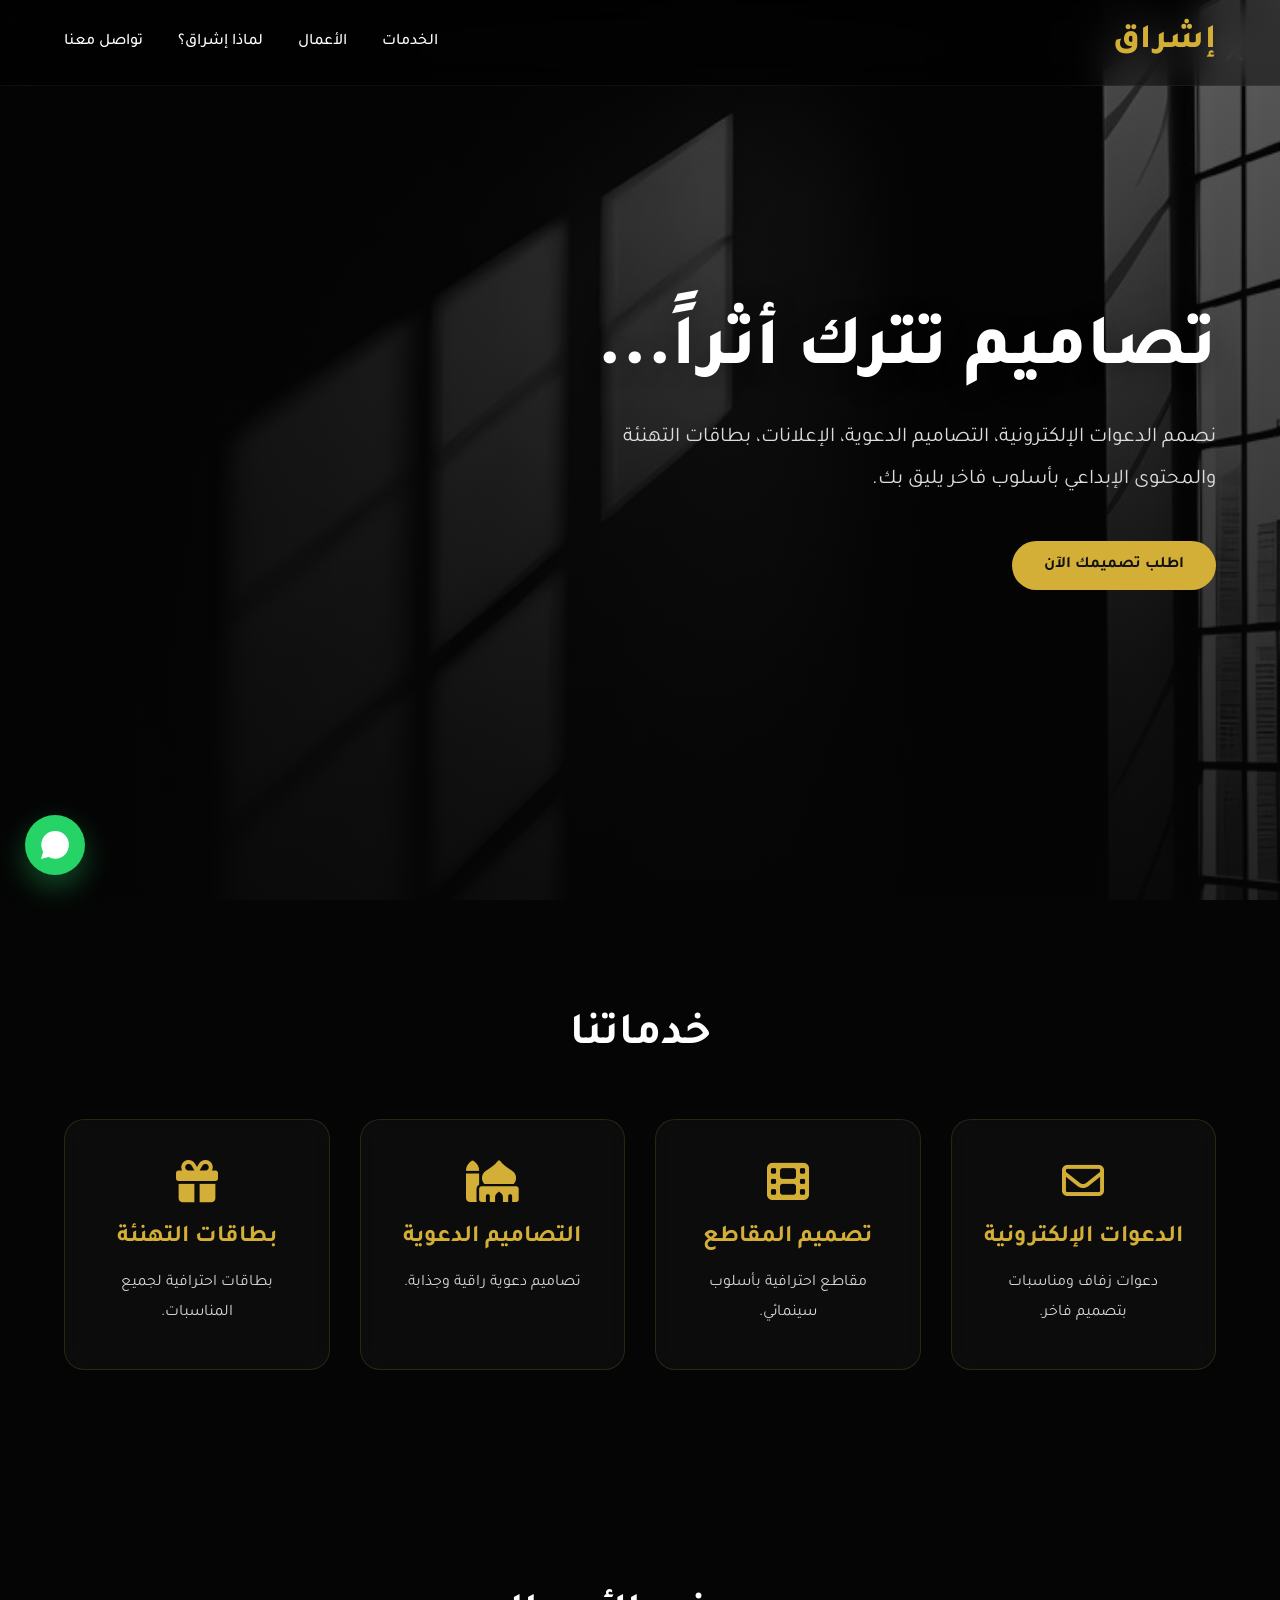
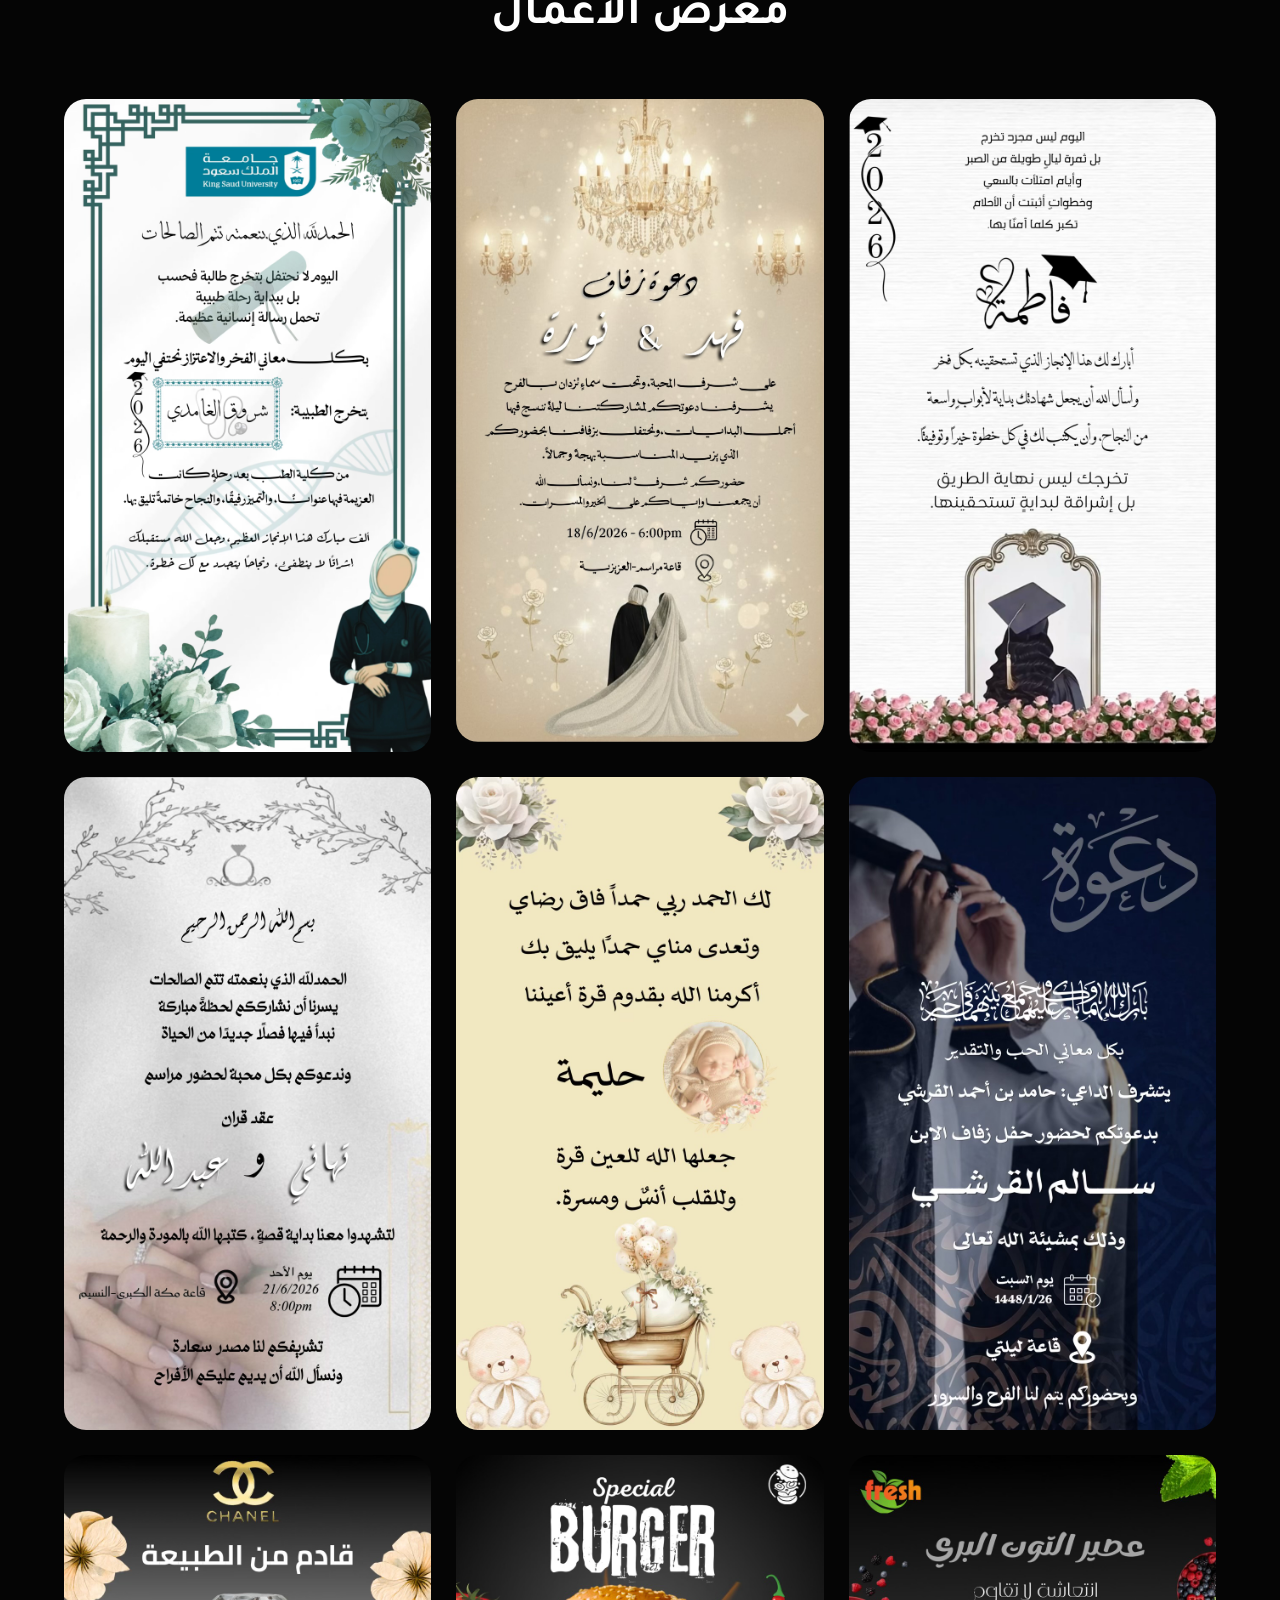
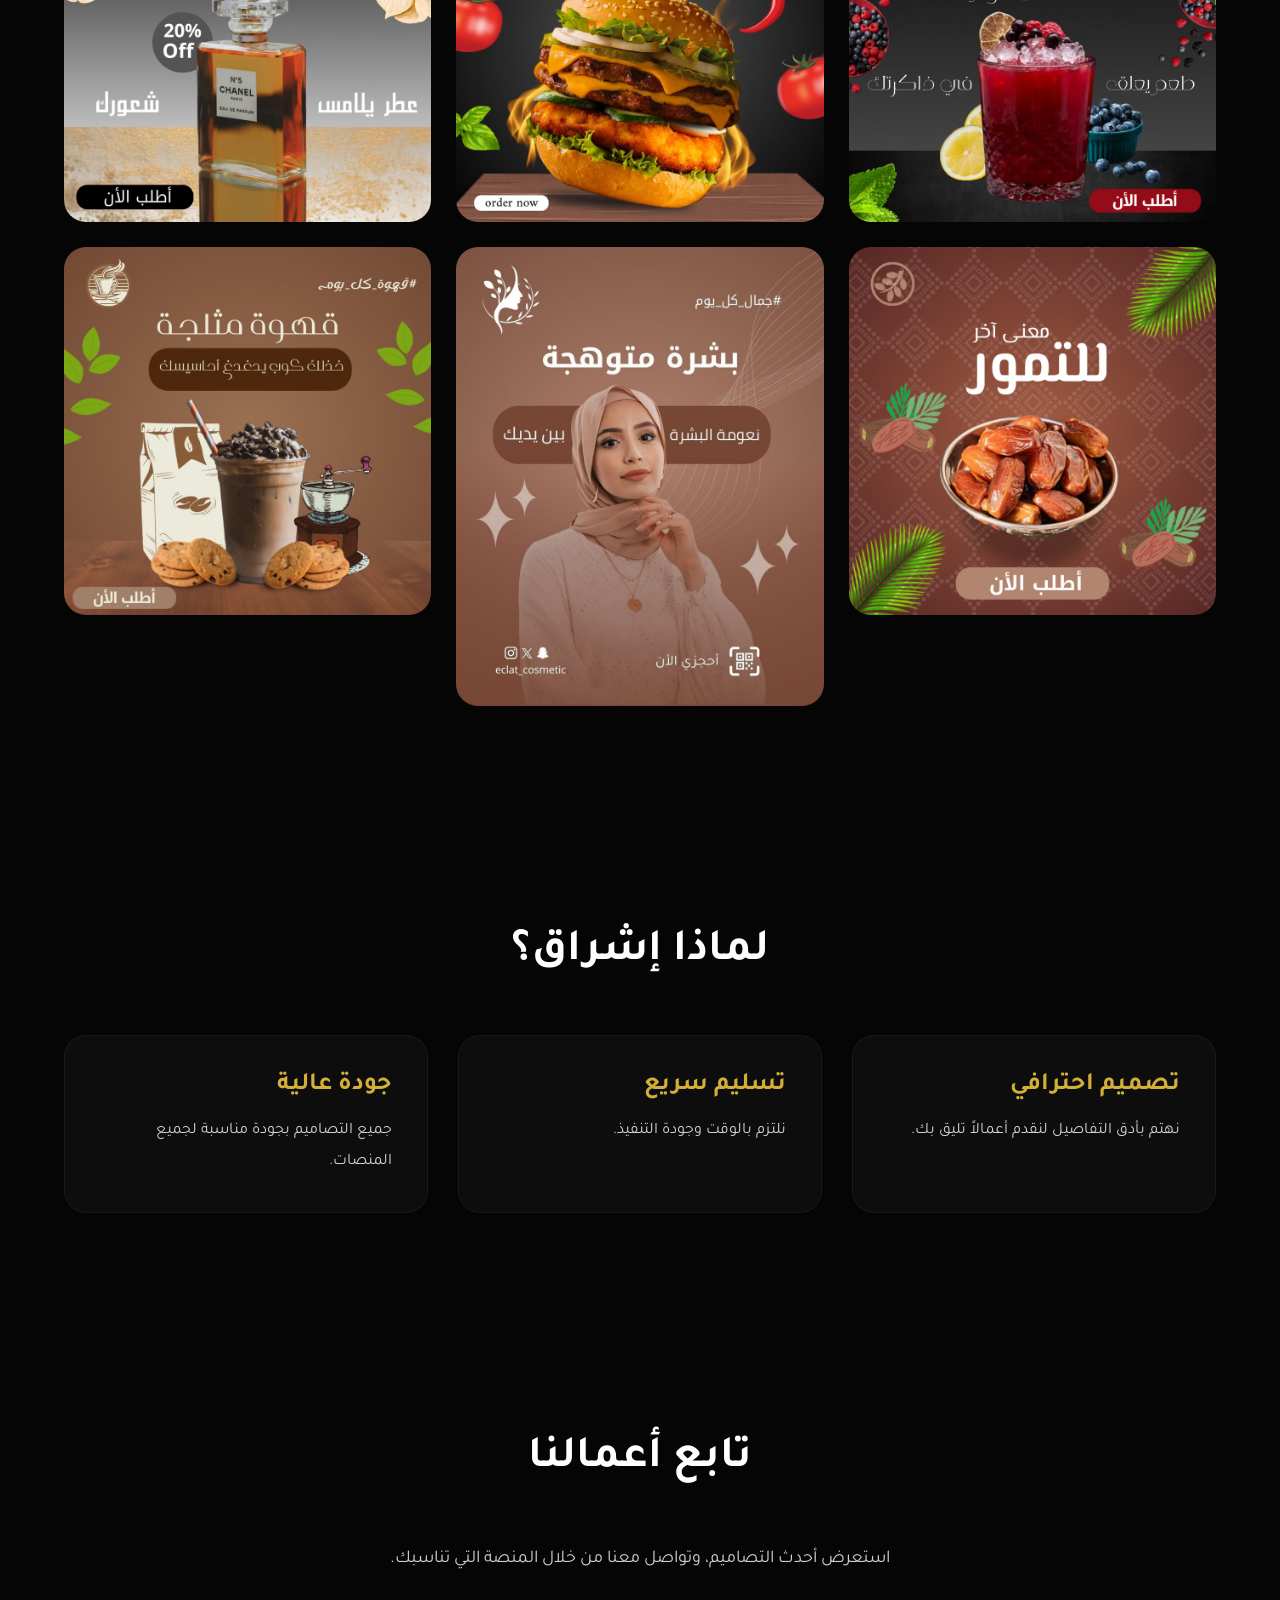
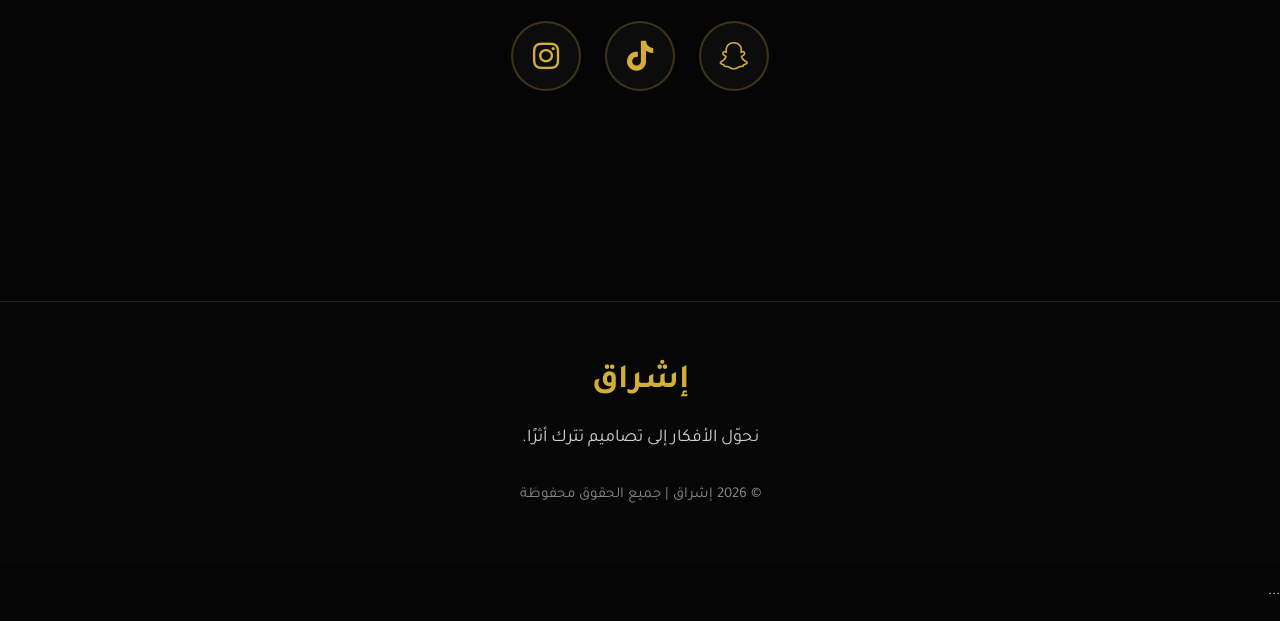
==== index.html @ 78b2e719 "Fix image paths" ====
<!DOCTYPE html>
<html lang="ar" dir="rtl">

<head>
<meta charset="UTF-8">
<meta name="viewport" content="width=device-width, initial-scale=1.0">

<title>إشراق | تصميم يترك أثراً</title>

<link rel="stylesheet" href="style.css">

<link href="https://fonts.googleapis.com/css2?family=Tajawal:wght@300;400;500;700;800&display=swap" rel="stylesheet">
<link rel="stylesheet" href="https://cdnjs.cloudflare.com/ajax/libs/font-awesome/6.7.2/css/all.min.css">
</head>

<body>

<header>

<div class="container">

<nav>

<a href="#" class="logo">
إشراق
</a>

<div class="menu-toggle" id="menuToggle">
<span></span>
<span></span>
<span></span>
</div>

<ul id="navMenu">

<li><a href="#services">الخدمات</a></li>
<li><a href="#portfolio">الأعمال</a></li>
<li><a href="#about">لماذا إشراق؟</a></li>
<li><a href="#contact">تواصل معنا</a></li>

</ul>

</nav>

</div>

</header>



<section class="hero reveal">

<div class="overlay"></div>

<div class="container">

<div class="hero-content">

<h1>
تصاميم تترك أثراً...
</h1>

<p>

نصمم الدعوات الإلكترونية، التصاميم الدعوية،
الإعلانات، بطاقات التهنئة والمحتوى الإبداعي
بأسلوب فاخر يليق بك.

</p>

<a href="#contact" class="btn">

اطلب تصميمك الآن

</a>

</div>

</div>

</section>





<section id="services" class="reveal">

<div class="container">

<h2 class="section-title">
خدماتنا
</h2>

<div class="services">

<div class="card">

<i class="fa-regular fa-envelope card-icon"></i>

<h3>الدعوات الإلكترونية</h3>

<p>
دعوات زفاف ومناسبات بتصميم فاخر.
</p>

</div>
<div class="card">

<i class="fa-solid fa-film card-icon"></i>

<h3>تصميم المقاطع</h3>

<p>
مقاطع احترافية بأسلوب سينمائي.
</p>

</div>
            

<div class="card">

<i class="fa-solid fa-mosque card-icon"></i>

<h3>التصاميم الدعوية</h3>

<p>
تصاميم دعوية راقية وجذابة.
</p>

</div>

<div class="card">

<i class="fa-solid fa-gift card-icon"></i>

<h3>بطاقات التهنئة</h3>

<p>
بطاقات احترافية لجميع المناسبات.
</p>

</div>

</div>

</div>

</section>





<section id="portfolio" class="reveal">

<div class="container">

<h2 class="section-title">

معرض الأعمال

</h2>

<div class="gallery">

<img src="assets/images/greeting-cards/greeting-card-01.jpeg">
<img src="assets/images/invitations/wedding-invitation-01.jpeg">
<img src="assets/images/greeting-cards/greeting-card-02.jpeg">
<img src="assets/images/invitations/wedding-invitation-02.jpeg">
<img src="assets/images/greeting-cards/greeting-card-03.jpeg">
<img src="assets/images/invitations/wedding-invitation-03.jpeg">
<img src="assets/images/advertisements/advertisements-01.jpeg">
<img src="assets/images/advertisements/advertisements-02.jpeg">
<img src="assets/images/advertisements/advertisements-03.jpeg">
<img src="assets/images/advertisements/advertisements-04.jpeg">
<img src="assets/images/advertisements/advertisements-05.jpeg">
<img src="assets/images/advertisements/advertisements-06.jpeg">
</div>

</div>

</section>





<section id="about" class="reveal">

<div class="container">

<h2 class="section-title">

لماذا إشراق؟

</h2>

<div class="features">

<div class="feature">

<h3>تصميم احترافي</h3>

<p>

نهتم بأدق التفاصيل لنقدم أعمالاً تليق بك.

</p>

</div>

<div class="feature">

<h3>تسليم سريع</h3>

<p>

نلتزم بالوقت وجودة التنفيذ.

</p>

</div>

<div class="feature">

<h3>جودة عالية</h3>

<p>

جميع التصاميم بجودة مناسبة لجميع المنصات.

</p>

</div>

</div>

</div>

</section>





<section id="contact">

    <div class="container">

        <h2 class="section-title">
            تابع أعمالنا
        </h2>

        <p>
            استعرض أحدث التصاميم، وتواصل معنا من خلال المنصة التي تناسبك.
        </p>

        <div class="social-icons">

            <a href="https://snapchat.com/t/MxfMezxU" target="_blank" aria-label="Snapchat">
                <i class="fa-brands fa-snapchat"></i>
            </a>

            <a href="https://www.tiktok.com/@iishraq.5?_r=1&_t=ZS-984Z0dk9ZTz" target="_blank" aria-label="TikTok">
                <i class="fa-brands fa-tiktok"></i>
            </a>

            <a href="https://www.instagram.com/iishraq.5?igsh=aTlqM3o5bTFmcGdo&utm_source=qr" target="_blank" aria-label="Instagram">
                <i class="fa-brands fa-instagram"></i>
            </a>

        </div>

    </div>

</section>



<footer>

    <div class="footer-content">

        <h3>إشراق</h3>

        <p class="footer-text">
            نحوّل الأفكار إلى تصاميم تترك أثرًا.
        </p>

        <p class="copyright">
© 2026 إشراق | جميع الحقوق محفوظة
</p>

    </div>

</footer>

<script src="script.js"></script>
<div class="lightbox" id="lightbox">

    <span class="close-lightbox">&times;</span>

    <img id="lightbox-img" src="" alt="">

</div>
...
<script src="script.js"></script>

<div class="lightbox" id="lightbox">

    <span class="close-lightbox">&times;</span>

    <img id="lightbox-img" src="" alt="">

</div>
<a href="https://wa.me/966571805466"
   class="whatsapp-float"
   target="_blank"
   aria-label="WhatsApp">

    <svg xmlns="http://www.w3.org/2000/svg"
         width="28"
         height="28"
         viewBox="0 0 24 24"
         fill="currentColor">

        <path d="M20.52 3.48A11.79 11.79 0 0012.06 0C5.54 0 .24 5.29.24 11.82c0 2.08.54 4.12 1.58 5.93L0 24l6.43-1.68a11.8 11.8 0 005.63 1.43h.01c6.52 0 11.82-5.29 11.82-11.82a11.73 11.73 0 00-3.37-8.45z"/>
    </svg>

</a>
</body>
</html>
---- style.css ----
/* ===========================
   ISHRAQ WEBSITE
=========================== */

*{
margin:0;
padding:0;
box-sizing:border-box;
}

:root{

--gold:#D4AF37;
--navy:#081523;
--dark:#050505;
--white:#ffffff;
--gray:#bdbdbd;

}

html{
scroll-behavior:smooth;
}

body{

font-family:"Tajawal",sans-serif;
background:#050505;
color:white;
overflow-x:hidden;

}

.container{

width:90%;
max-width:1200px;
margin:auto;

}

/* Header */

header{

position:fixed;
top:0;
right:0;
width:100%;
z-index:999;

background:rgba(7,7,7,.55);

backdrop-filter:blur(18px);

border-bottom:1px solid rgba(212,175,55,.08);

transition:.35s ease;

}

nav{

display:flex;
justify-content:space-between;
align-items:center;

padding:22px 0;

}

.logo{

font-size:34px;
font-weight:800;

color:var(--gold);

letter-spacing:.5px;

transition:.3s;

}

.logo:hover{

opacity:.85;

}

nav ul{

display:flex;
gap:35px;
list-style:none;

}

nav a{

position:relative;

color:#ffffff;

text-decoration:none;

font-weight:500;

transition:.3s;

}

nav a:hover{

color:var(--gold);

}
nav a::after{

content:"";

position:absolute;

right:0;
bottom:-8px;

width:0;

height:2px;

background:var(--gold);

transition:.3s;

}

nav a:hover::after{

width:100%;

}

/* Hero */

.hero{

position:relative;

height:100vh;

background:
linear-gradient(
rgba(5,5,5,.65),
rgba(5,5,5,.88)
),
url("assets/images/hero.jpeg");

background-size:cover;
background-position:center;
background-repeat:no-repeat;

display:flex;
align-items:center;

overflow:hidden;

}

.hero-content{

max-width:650px;
position:relative;
z-index:2;
animation:heroFade .9s ease;

}


@keyframes heroFade{

from{
opacity:0;
transform:translateY(40px);
}

to{
opacity:1;
transform:translateY(0);
}

}

.hero h1{

font-size:72px;
line-height:1.2;

margin-bottom:20px;

font-weight:800;

color:#ffffff;

text-shadow:0 5px 25px rgba(0,0,0,.35);

}

.hero p{

font-size:21px;
line-height:2;
color:#dddddd;

margin-bottom:40px;

}

.btn{

display:inline-block;

padding:16px 40px;

border-radius:50px;

background:var(--gold);

color:#111;

font-weight:700;

text-decoration:none;

transition:.35s;

}

.btn:hover{

transform:translateY(-5px);

box-shadow:0 20px 40px rgba(212,175,55,.35);

}

section{

padding:110px 0;

}

.section-title{

text-align:center;

font-size:45px;

margin-bottom:55px;

}
/* ===========================
   Services
=========================== */

.services{

display:grid;
grid-template-columns:repeat(auto-fit,minmax(260px,1fr));
gap:30px;

}

.card{

background:#0d0d0d;
border:1px solid rgba(212,175,55,.15);

border-radius:22px;

padding:35px 30px;

transition:.35s;

}

.card:hover{

transform:translateY(-10px);

border-color:var(--gold);

box-shadow:0 20px 45px rgba(212,175,55,.12);

}

.card h3{

font-size:26px;
margin-bottom:18px;
color:var(--gold);

}

.card p{

color:#cfcfcf;
line-height:1.9;

}


/* ===========================
   Portfolio
=========================== */

.gallery{

display:grid;

grid-template-columns:repeat(auto-fit,minmax(300px,1fr));

gap:25px;

}

.gallery img{

width:100%;

display:block;

border-radius:22px;

cursor:pointer;

transition:.35s;

}

.gallery img:hover{

transform:scale(1.03);

}


/* ===========================
   About
=========================== */

.features{

display:grid;

grid-template-columns:repeat(auto-fit,minmax(260px,1fr));

gap:30px;

}

.feature{

background:#0d0d0d;

padding:35px;

border-radius:22px;

border:1px solid rgba(255,255,255,.05);

}

.feature h3{

color:var(--gold);

margin-bottom:15px;

font-size:25px;

}

.feature p{

line-height:1.9;

color:#d3d3d3;

}


/* ===========================
   Contact
=========================== */

#contact{

text-align:center;

}

#contact p{

font-size:20px;

margin-bottom:35px;

color:#dddddd;

}


/* ===========================
   Footer
=========================== */

footer{

padding:35px;

text-align:center;

background:#000;

color:#888;

}


/* ===========================
   Mobile
=========================== */
/* Hamburger Menu */

.menu-toggle{
display:none;
flex-direction:column;
gap:6px;
cursor:pointer;
}

.menu-toggle span{
width:28px;
height:3px;
background:#fff;
border-radius:5px;
transition:.3s;
}
@media(max-width:768px){

.menu-toggle{
display:flex;
}

nav{
padding:20px 0;
}

nav ul{

position:absolute;
top:85px;
right:0;

width:100%;

background:#081523;

display:none;

flex-direction:column;

text-align:center;

padding:25px 0;

gap:25px;

}

nav ul.active{
display:flex;
}

.hero{
text-align:center;
}

.hero h1{
font-size:42px;
}

.hero p{
font-size:18px;
}

.section-title{
font-size:34px;
}

}

.btn{

padding:15px 32px;

}

}
/* ===== Lightbox ===== */

.lightbox{

position:fixed;
top:0;
left:0;

width:100%;
height:100%;

background:rgba(0,0,0,.92);

display:flex;

justify-content:center;
align-items:center;

opacity:0;
visibility:hidden;

transition:.35s;

z-index:9999;

}

.lightbox.active{

opacity:1;
visibility:visible;

}

.lightbox img{

max-width:90%;
max-height:90%;

border-radius:18px;

box-shadow:0 20px 60px rgba(0,0,0,.5);

animation:zoom .35s ease;

}

.close-lightbox{

position:absolute;

top:30px;
right:35px;

font-size:42px;

color:#fff;

cursor:pointer;

}

@keyframes zoom{

from{

transform:scale(.8);
opacity:0;

}

to{

transform:scale(1);
opacity:1;

}

}
/* ===== WhatsApp Floating Button ===== */

.whatsapp-float{

position:fixed;

bottom:25px;
left:25px;

width:60px;
height:60px;

background:#25D366;
color:#fff;

border-radius:50%;

display:flex;
align-items:center;
justify-content:center;

text-decoration:none;

box-shadow:0 12px 30px rgba(37,211,102,.35);

transition:.3s ease;

z-index:999;

}

.whatsapp-float:hover{

transform:translateY(-5px) scale(1.08);

box-shadow:0 18px 35px rgba(37,211,102,.45);

}
/* ===== Social Icons ===== */

#contact{

text-align:center;

}

#contact p{

max-width:650px;

margin:20px auto 45px;

color:#cfcfcf;

font-size:18px;

line-height:1.9;

}

.social-icons{

display:flex;

justify-content:center;

align-items:center;

gap:24px;

flex-wrap:wrap;

}

.social-icons a{

width:70px;
height:70px;

display:flex;

align-items:center;
justify-content:center;

border:2px solid rgba(212,175,55,.25);

border-radius:50%;

background:rgba(255,255,255,.03);

color:var(--gold);

font-size:30px;

text-decoration:none;

transition:.35s ease;

}

.social-icons a:hover{

transform:translateY(-8px);

background:var(--gold);

color:#111;

box-shadow:0 18px 35px rgba(212,175,55,.35);

border-color:var(--gold);

}
/* ===== Services ===== */

.card{

background:rgba(255,255,255,.03);

backdrop-filter:blur(10px);

border:1px solid rgba(212,175,55,.15);

border-radius:20px;

padding:40px 30px;

transition:.35s ease;

text-align:center;

}

.card:hover{

transform:translateY(-10px);

border-color:var(--gold);

box-shadow:0 18px 40px rgba(212,175,55,.18);

}

.card-icon{

font-size:42px;

color:var(--gold);

margin-bottom:22px;

transition:.35s;

}

.card:hover .card-icon{

transform:scale(1.15) rotate(-8deg);

}

.card h3{

margin-bottom:15px;

font-size:24px;

}

.card p{

line-height:1.9;

color:#d6d6d6;

}
/* ===== Footer ===== */

footer{

margin-top:100px;

padding:60px 20px;

background:#070707;

border-top:1px solid rgba(212,175,55,.15);

text-align:center;

}

.footer-content{

max-width:700px;

margin:auto;

}

.footer-content h3{

font-size:34px;

color:var(--gold);

margin-bottom:18px;

}

.footer-text{

color:#cfcfcf;

font-size:18px;

line-height:1.9;

margin-bottom:30px;

}

.copyright{

font-size:15px;

color:#8b8b8b;

}
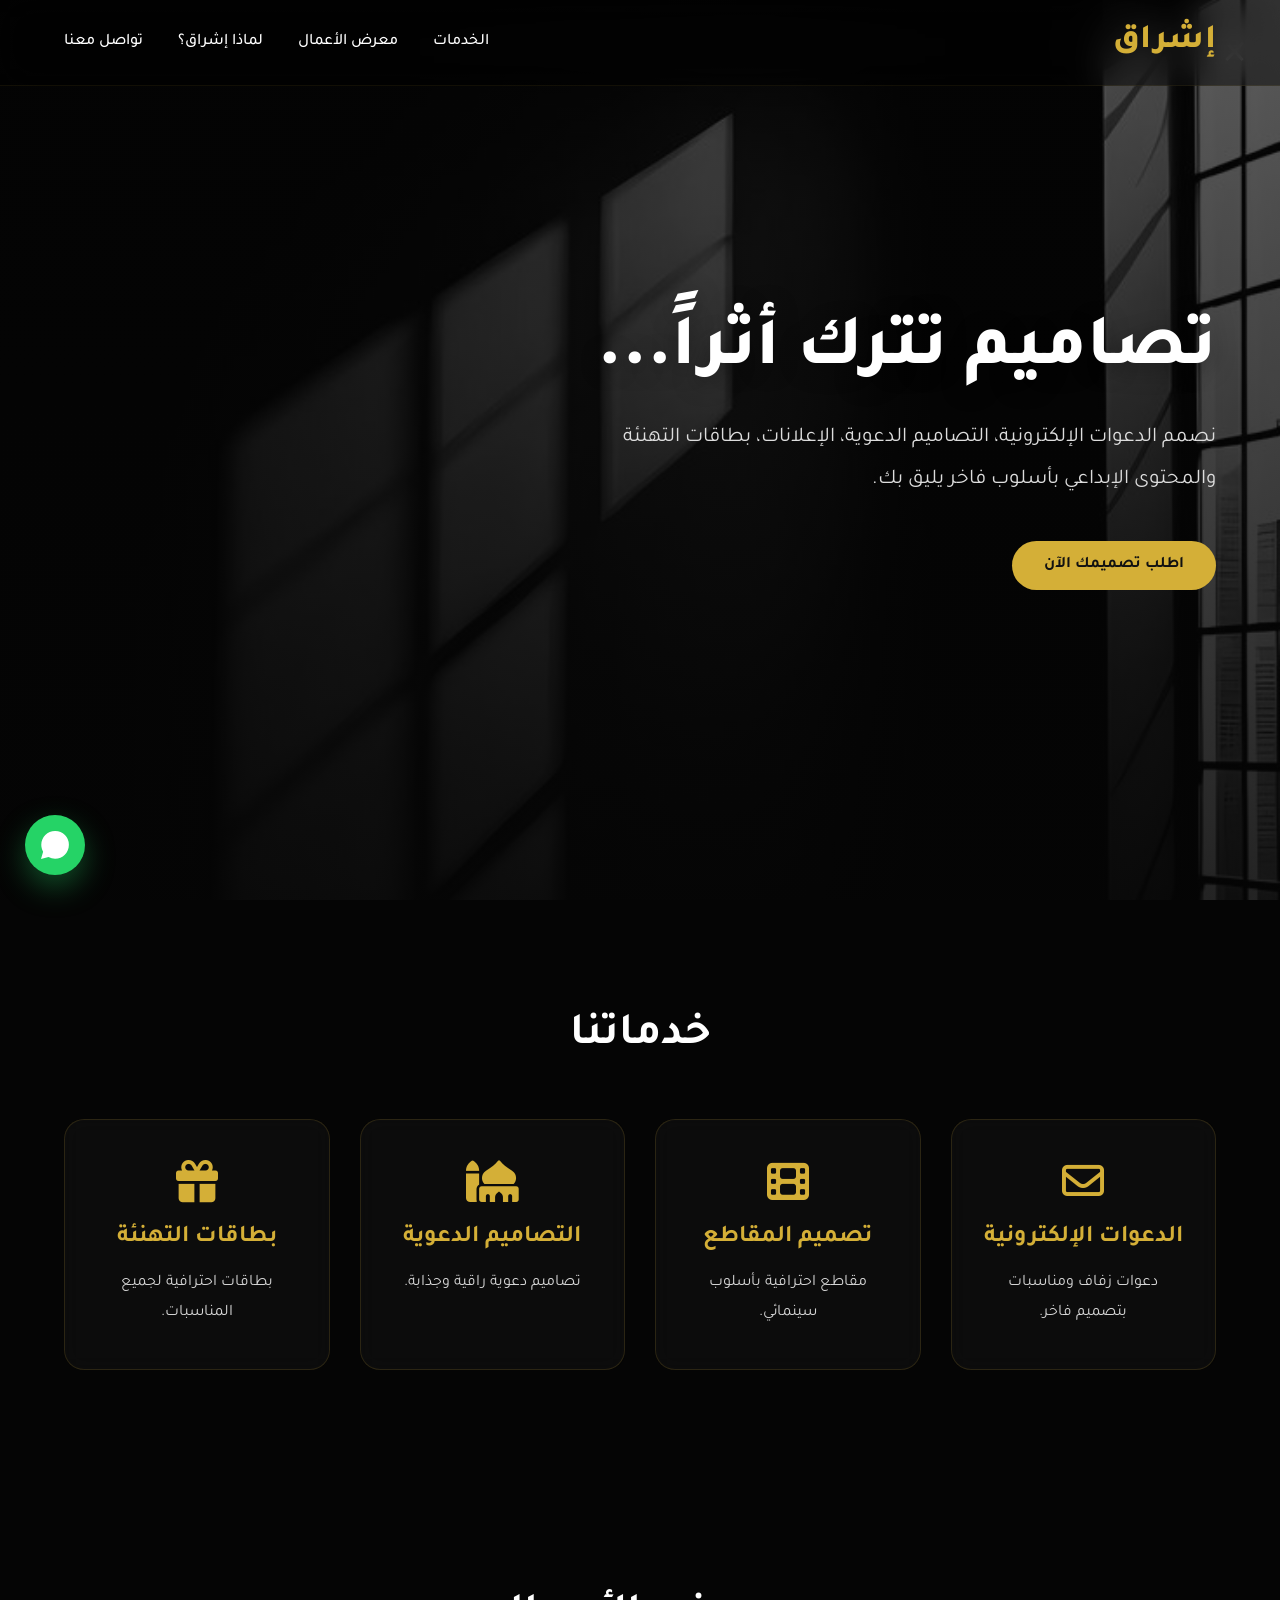
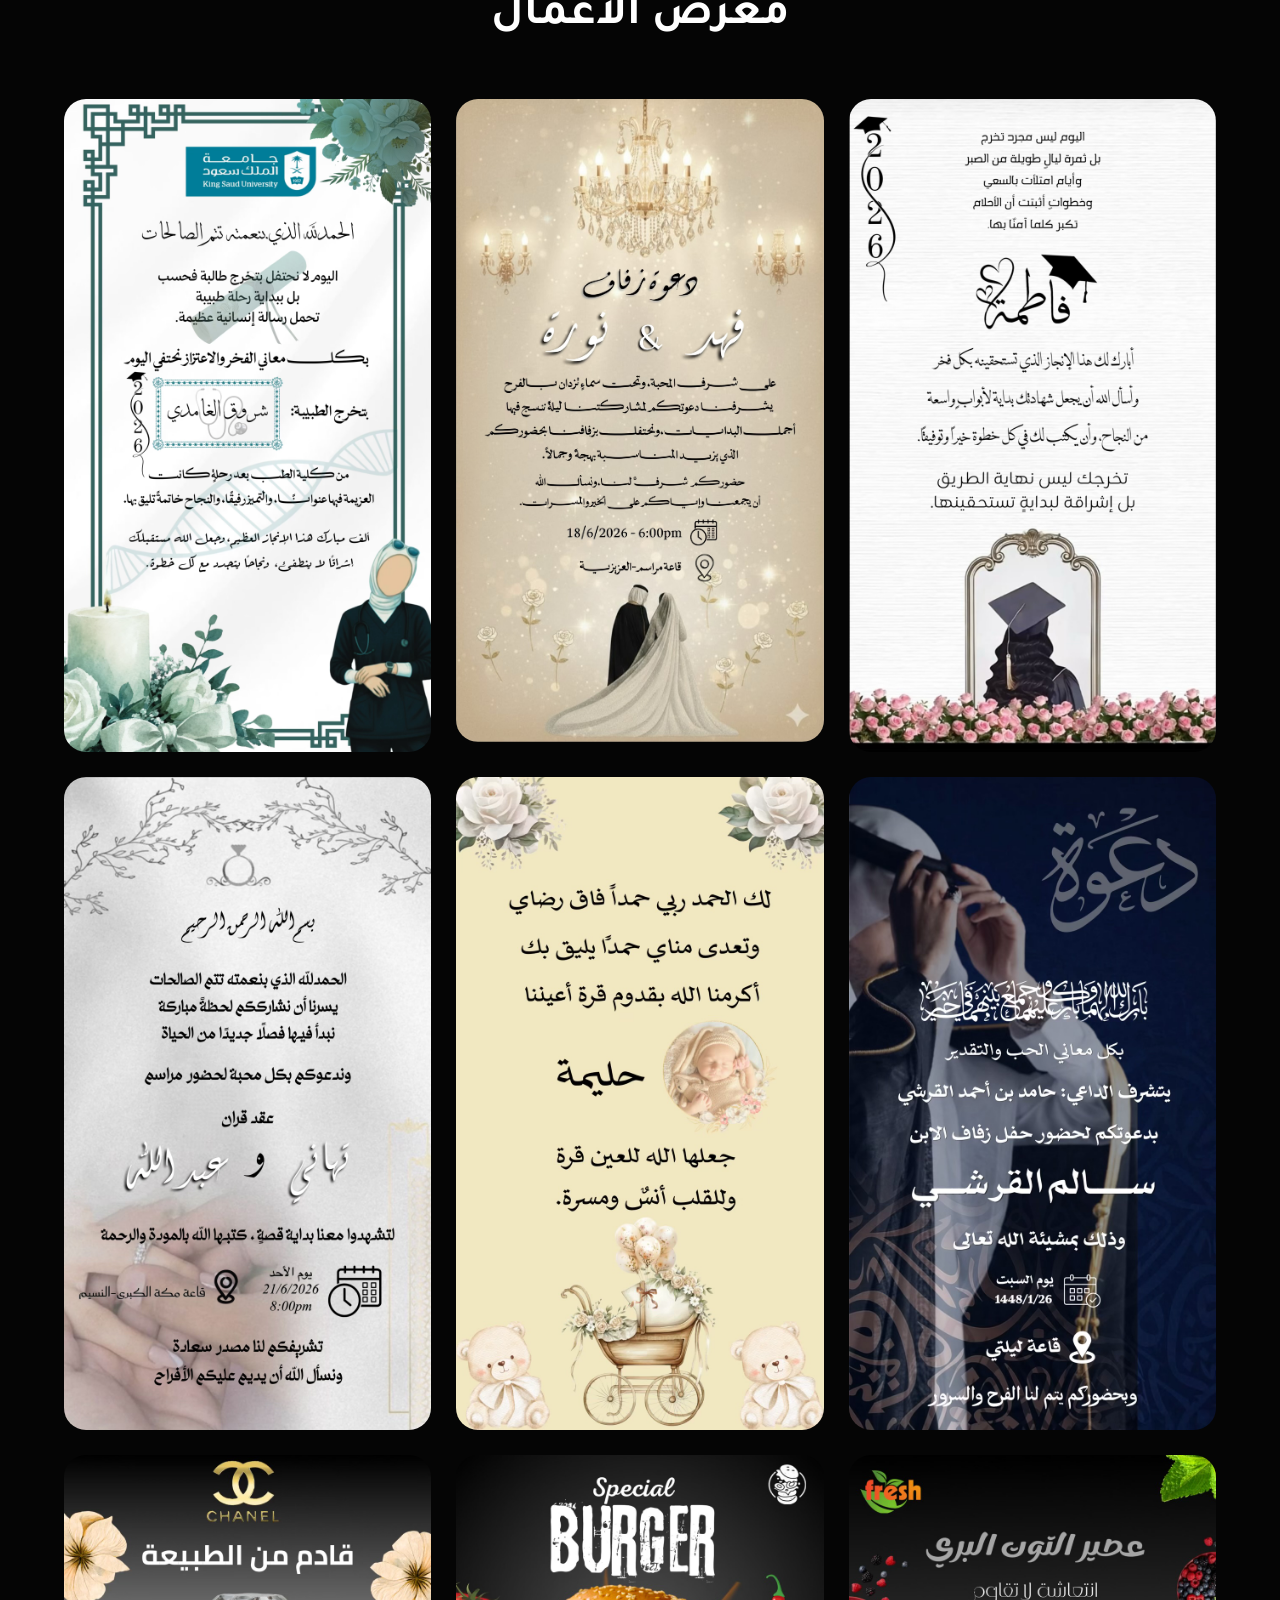
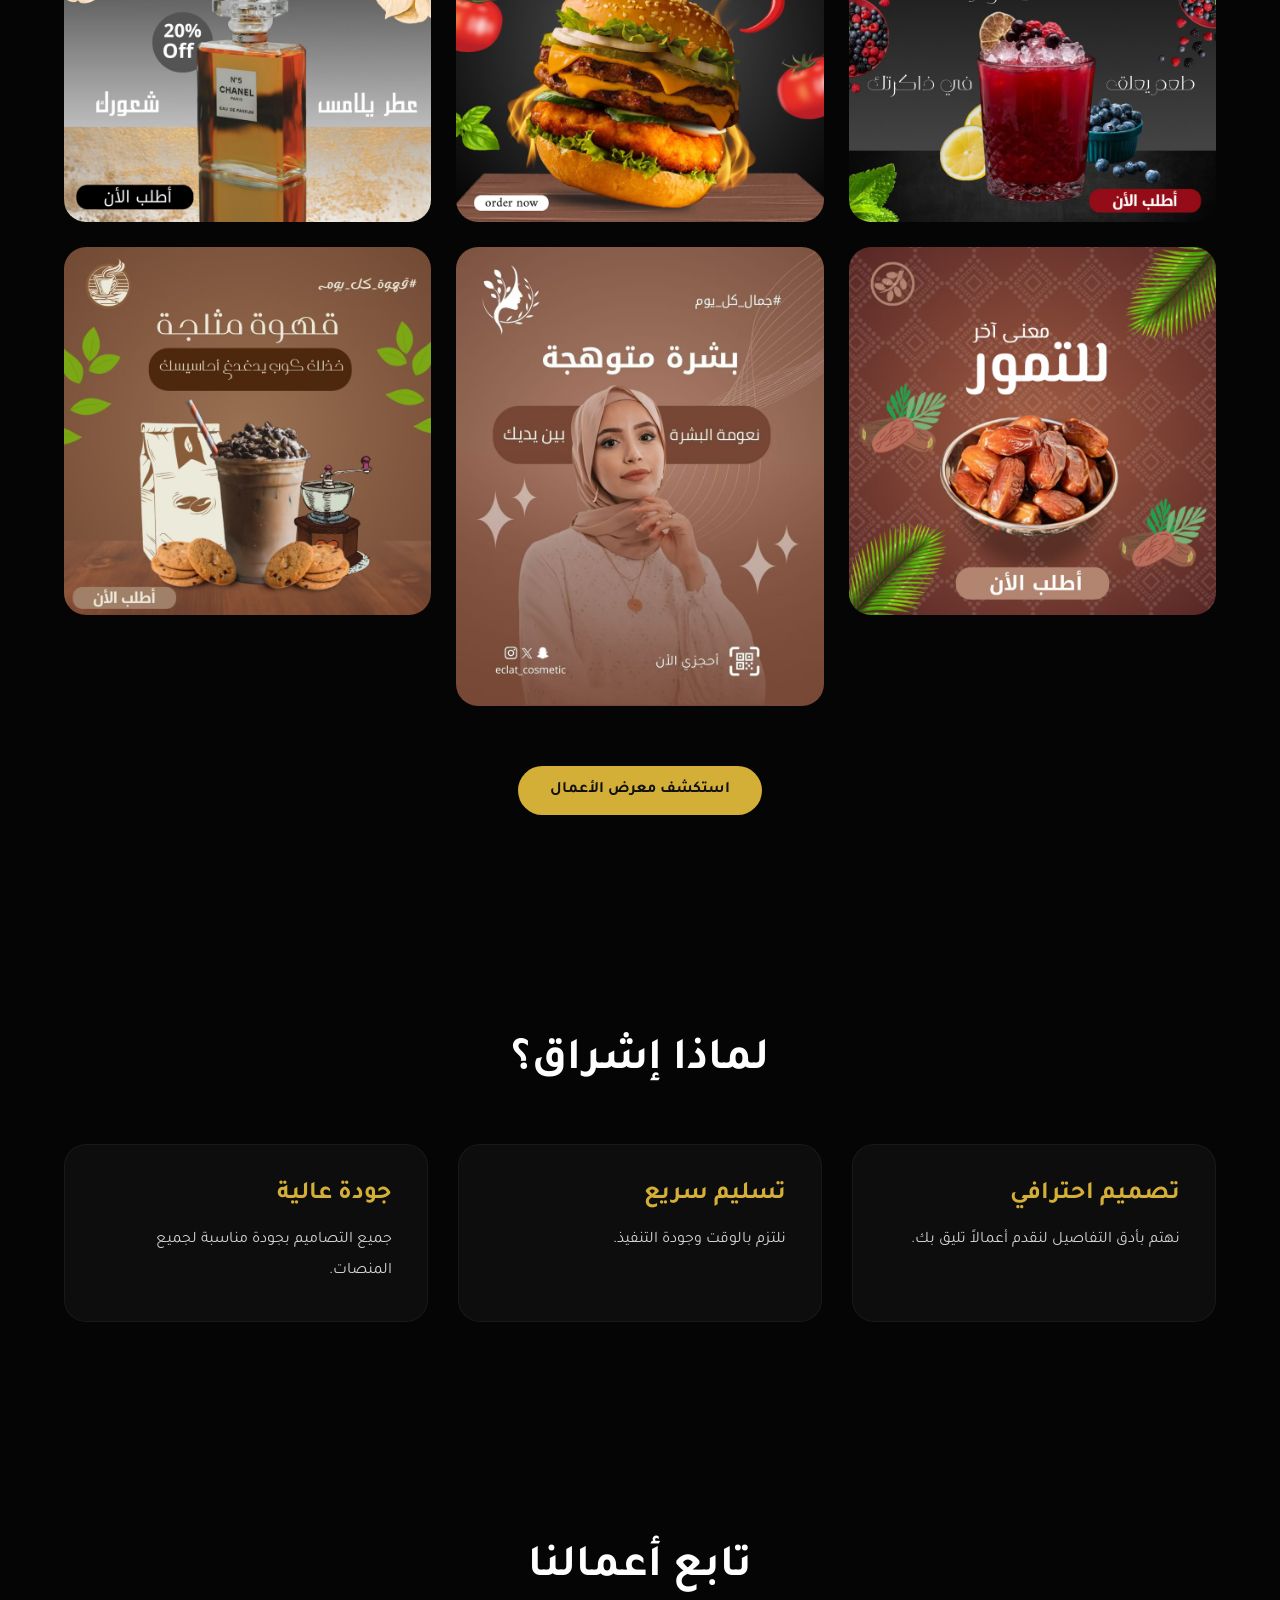
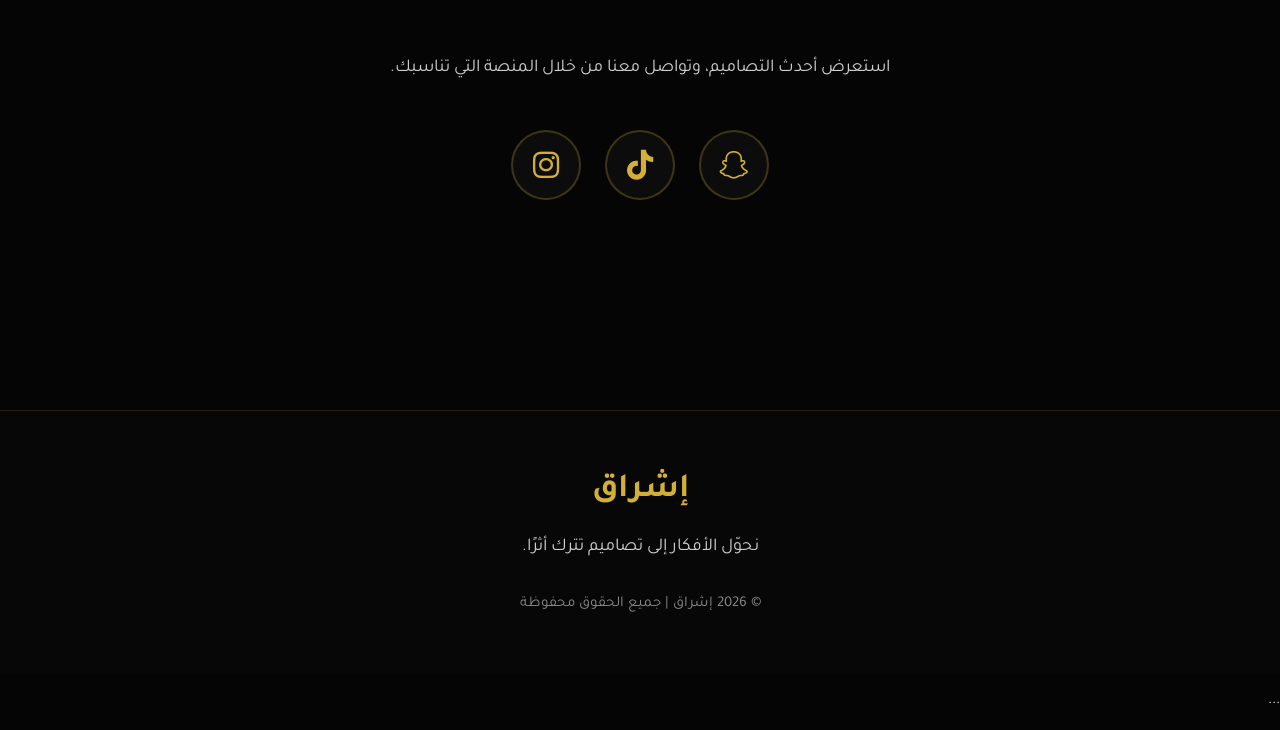
==== commit 971e2203: "update website 55" ====
--- a/index.html
+++ b/index.html
@@ -34,8 +34,11 @@
 <ul id="navMenu">
 
 <li><a href="#services">الخدمات</a></li>
-<li><a href="#portfolio">الأعمال</a></li>
+
+<li><a href="portfolio.html">معرض الأعمال</a></li>
+
 <li><a href="#about">لماذا إشراق؟</a></li>
+
 <li><a href="#contact">تواصل معنا</a></li>
 
 </ul>
@@ -179,7 +182,15 @@
 </div>
 
 </div>
-
+<div class="portfolio-button">
+
+<a href="portfolio.html" class="btn">
+
+استكشف معرض الأعمال
+
+</a>
+
+</div>
 </section>
 
 
--- a/style.css
+++ b/style.css
@@ -814,4 +814,129 @@
 
 color:#8b8b8b;
 
+}
+.portfolio-page{
+
+padding-top:170px;
+padding-bottom:70px;
+
+}
+
+.portfolio-description{
+
+max-width:750px;
+
+margin:20px auto 0;
+
+text-align:center;
+
+line-height:2;
+
+color:#cccccc;
+
+font-size:18px;
+
+}
+.portfolio-filters{
+
+display:flex;
+
+justify-content:center;
+
+gap:15px;
+
+flex-wrap:wrap;
+
+margin-top:50px;
+
+}
+
+.portfolio-filters button{
+
+padding:14px 28px;
+
+border:none;
+
+border-radius:50px;
+
+background:#1b1b1b;
+
+color:white;
+
+font-size:16px;
+
+cursor:pointer;
+
+transition:.3s;
+
+}
+
+.portfolio-filters button:hover{
+
+background:var(--gold);
+
+color:#111;
+
+}
+
+.portfolio-filters button.active{
+
+background:var(--gold);
+
+color:#111;
+
+}
+.portfolio-gallery{
+
+display:grid;
+
+grid-template-columns:repeat(auto-fit,minmax(320px,1fr));
+
+gap:25px;
+
+margin-top:60px;
+
+}
+
+.gallery-item{
+
+overflow:hidden;
+
+border-radius:18px;
+
+cursor:pointer;
+
+transition:.35s;
+
+}
+
+.gallery-item img{
+
+width:100%;
+
+display:block;
+
+transition:.45s;
+
+}
+
+.gallery-item:hover{
+
+transform:translateY(-8px);
+
+}
+
+.gallery-item:hover img{
+
+transform:scale(1.08);
+
+}
+.portfolio-button{
+
+display:flex;
+
+justify-content:center;
+
+margin-top:60px;
+
 }
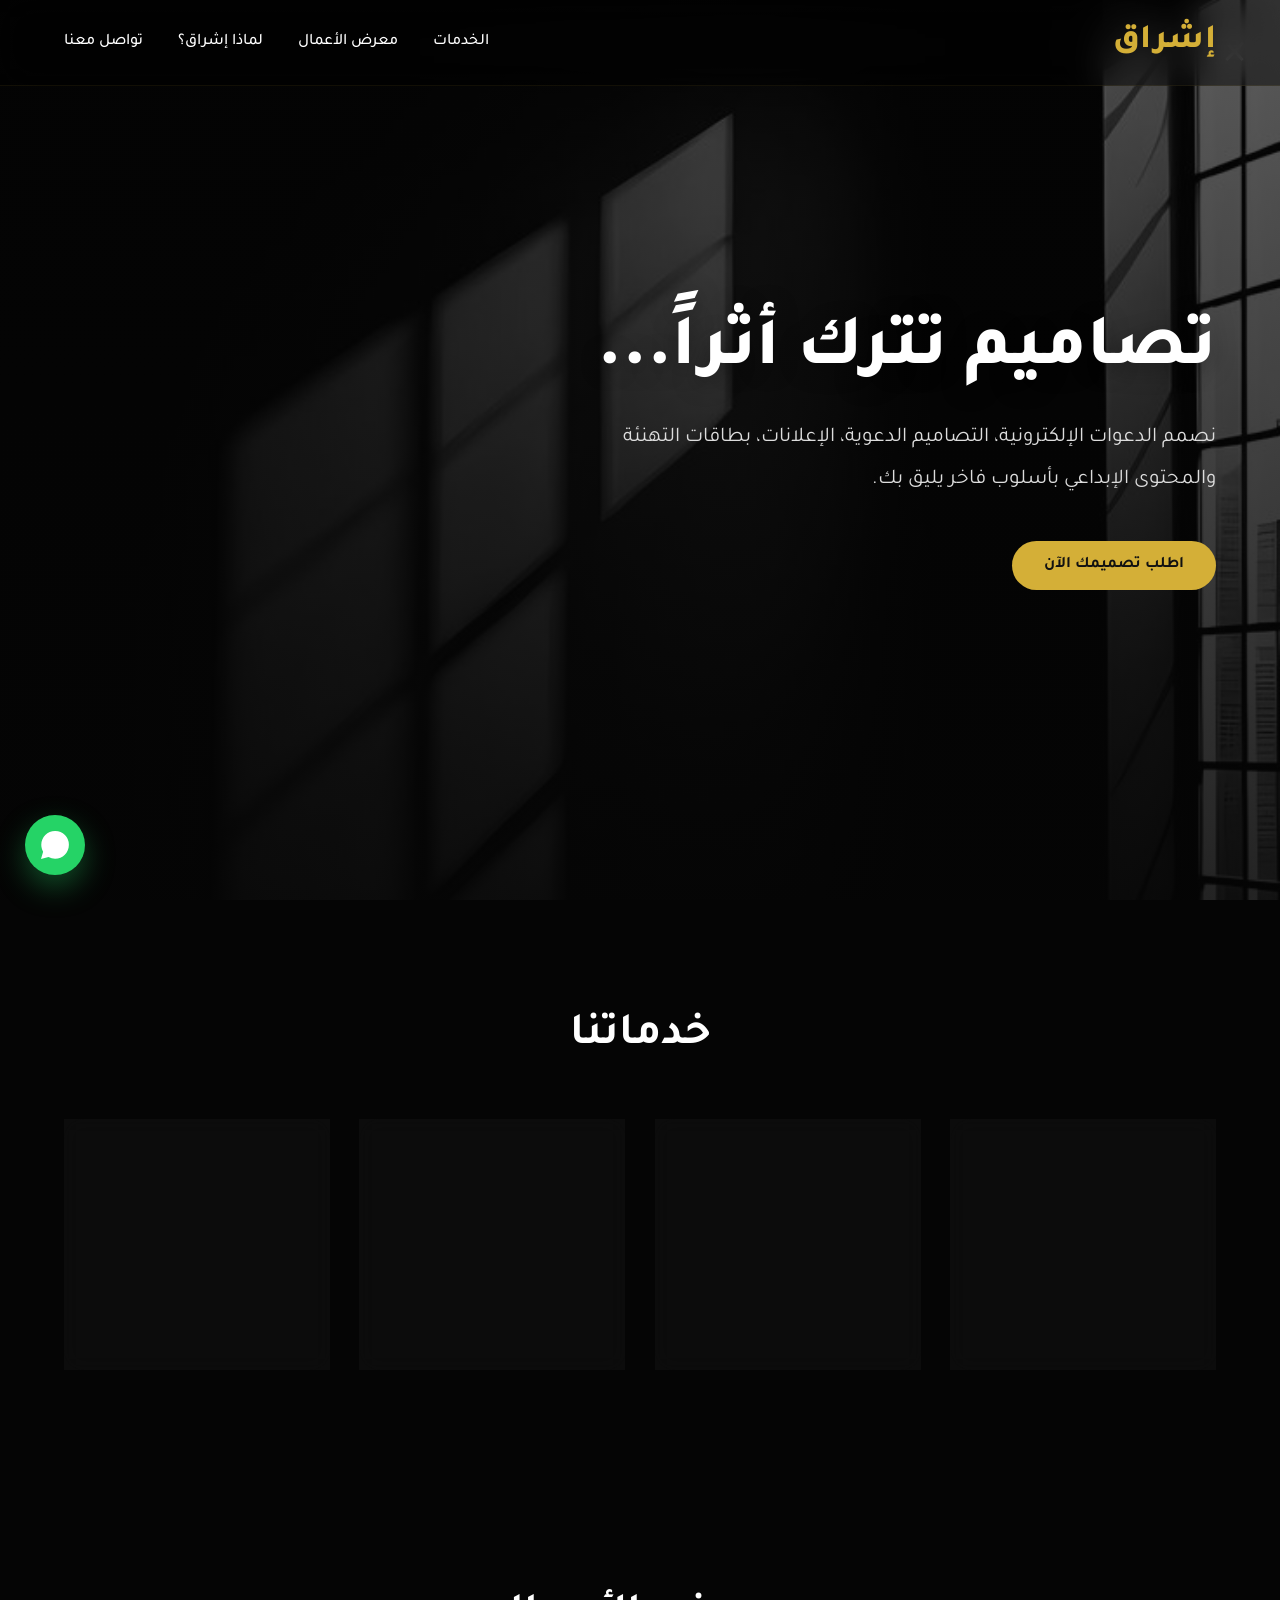
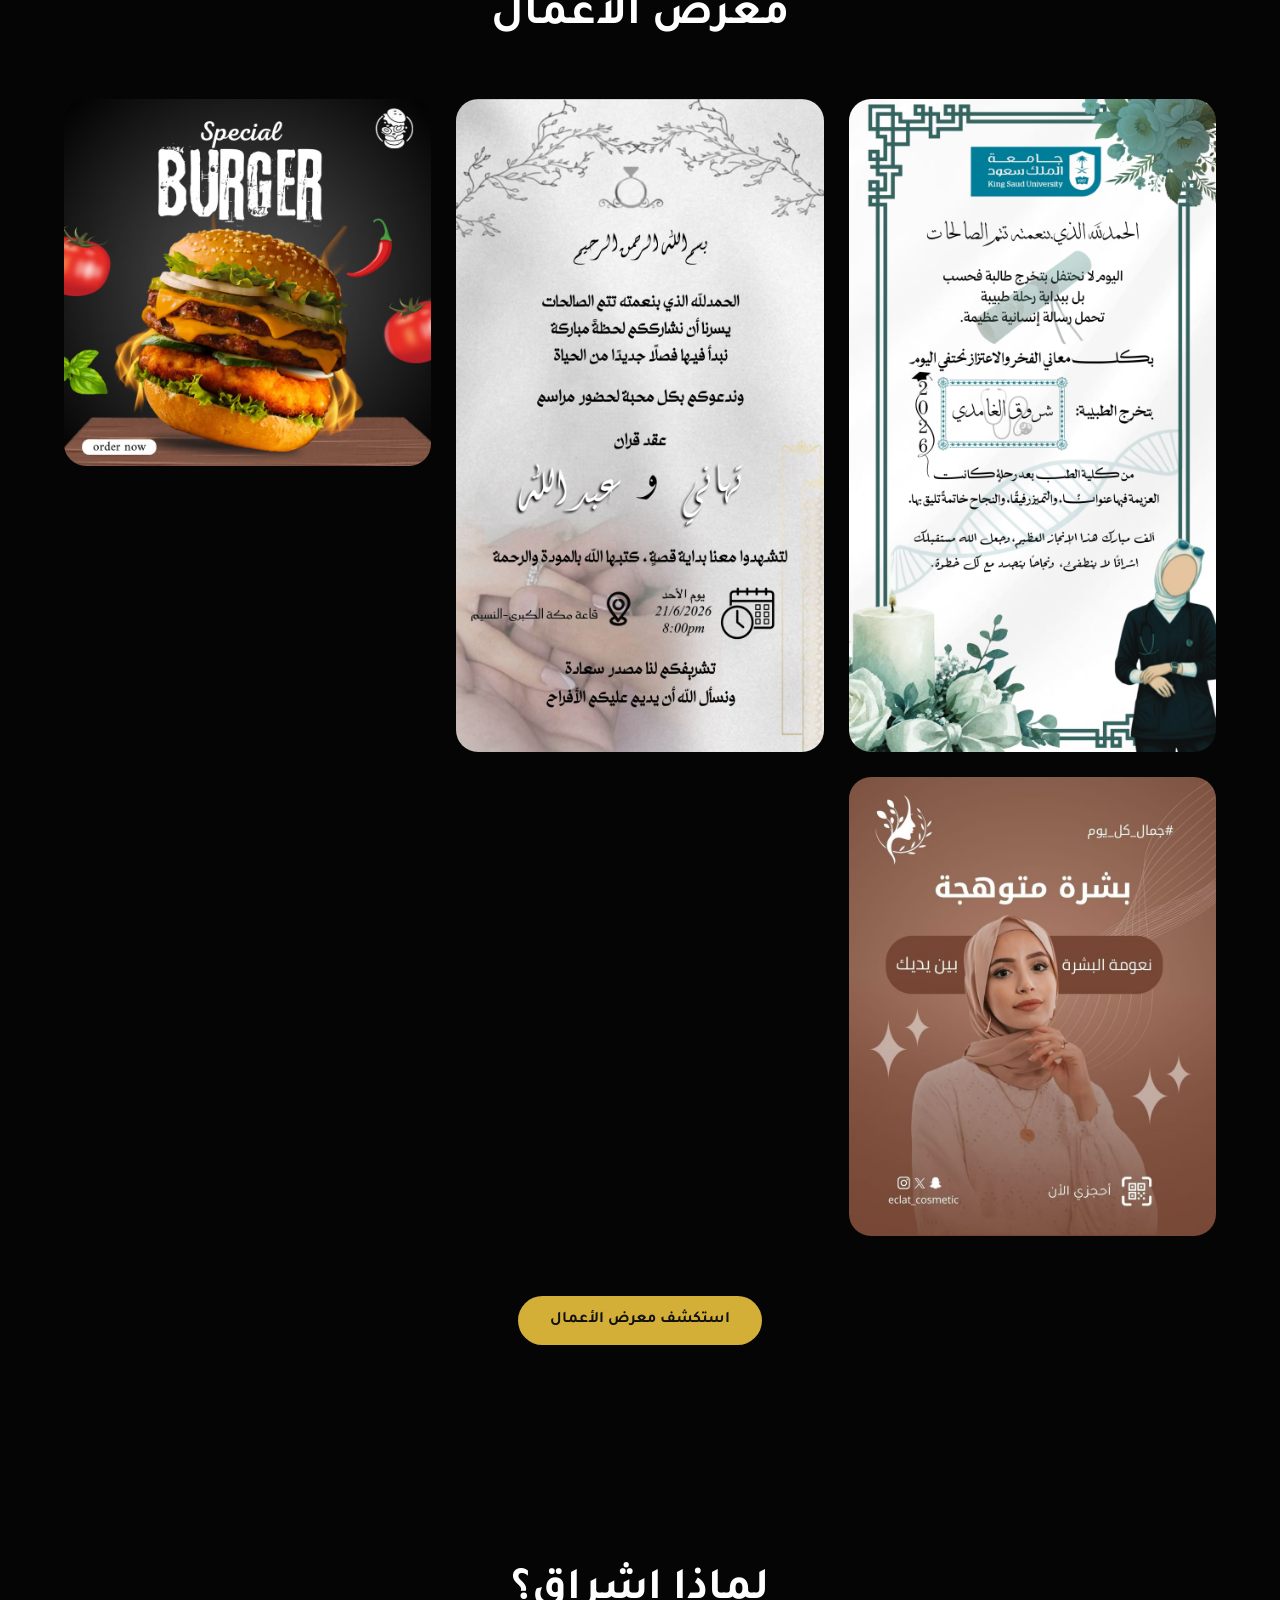
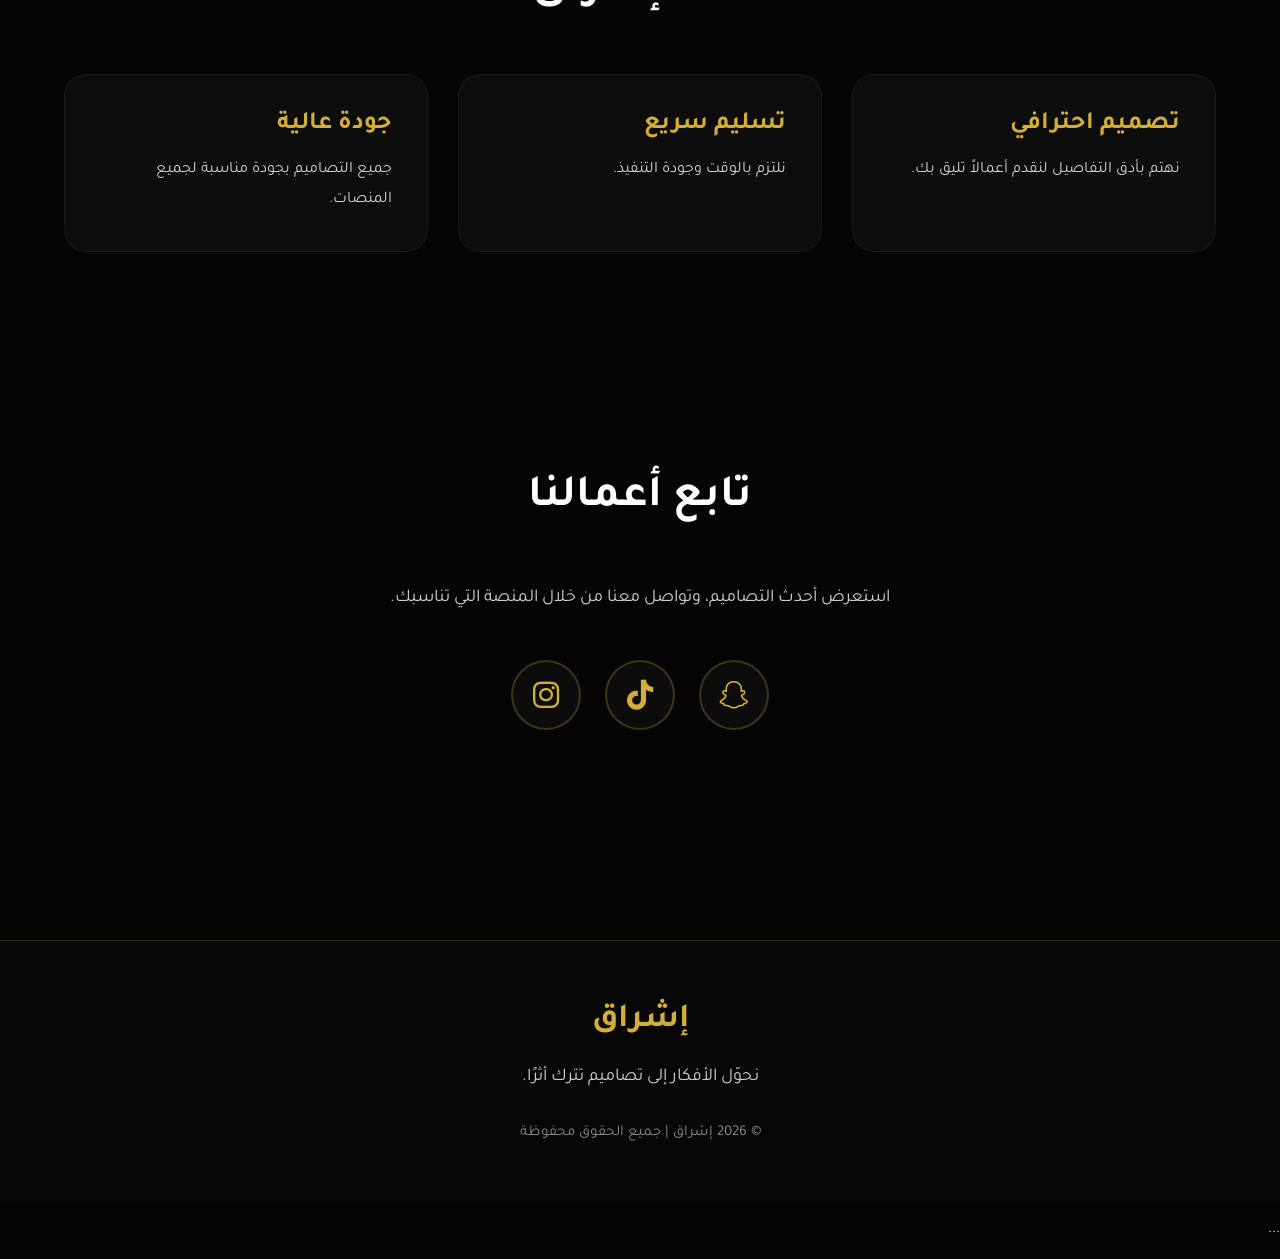
==== commit 0f706a7b: "update index.html" ====
--- a/index.html
+++ b/index.html
@@ -167,18 +167,18 @@
 
 <div class="gallery">
 
-<img src="assets/images/greeting-cards/greeting-card-01.jpeg">
-<img src="assets/images/invitations/wedding-invitation-01.jpeg">
+
+
 <img src="assets/images/greeting-cards/greeting-card-02.jpeg">
-<img src="assets/images/invitations/wedding-invitation-02.jpeg">
-<img src="assets/images/greeting-cards/greeting-card-03.jpeg">
+
+
 <img src="assets/images/invitations/wedding-invitation-03.jpeg">
-<img src="assets/images/advertisements/advertisements-01.jpeg">
+
 <img src="assets/images/advertisements/advertisements-02.jpeg">
-<img src="assets/images/advertisements/advertisements-03.jpeg">
-<img src="assets/images/advertisements/advertisements-04.jpeg">
+
+
 <img src="assets/images/advertisements/advertisements-05.jpeg">
-<img src="assets/images/advertisements/advertisements-06.jpeg">
+
 </div>
 
 </div>
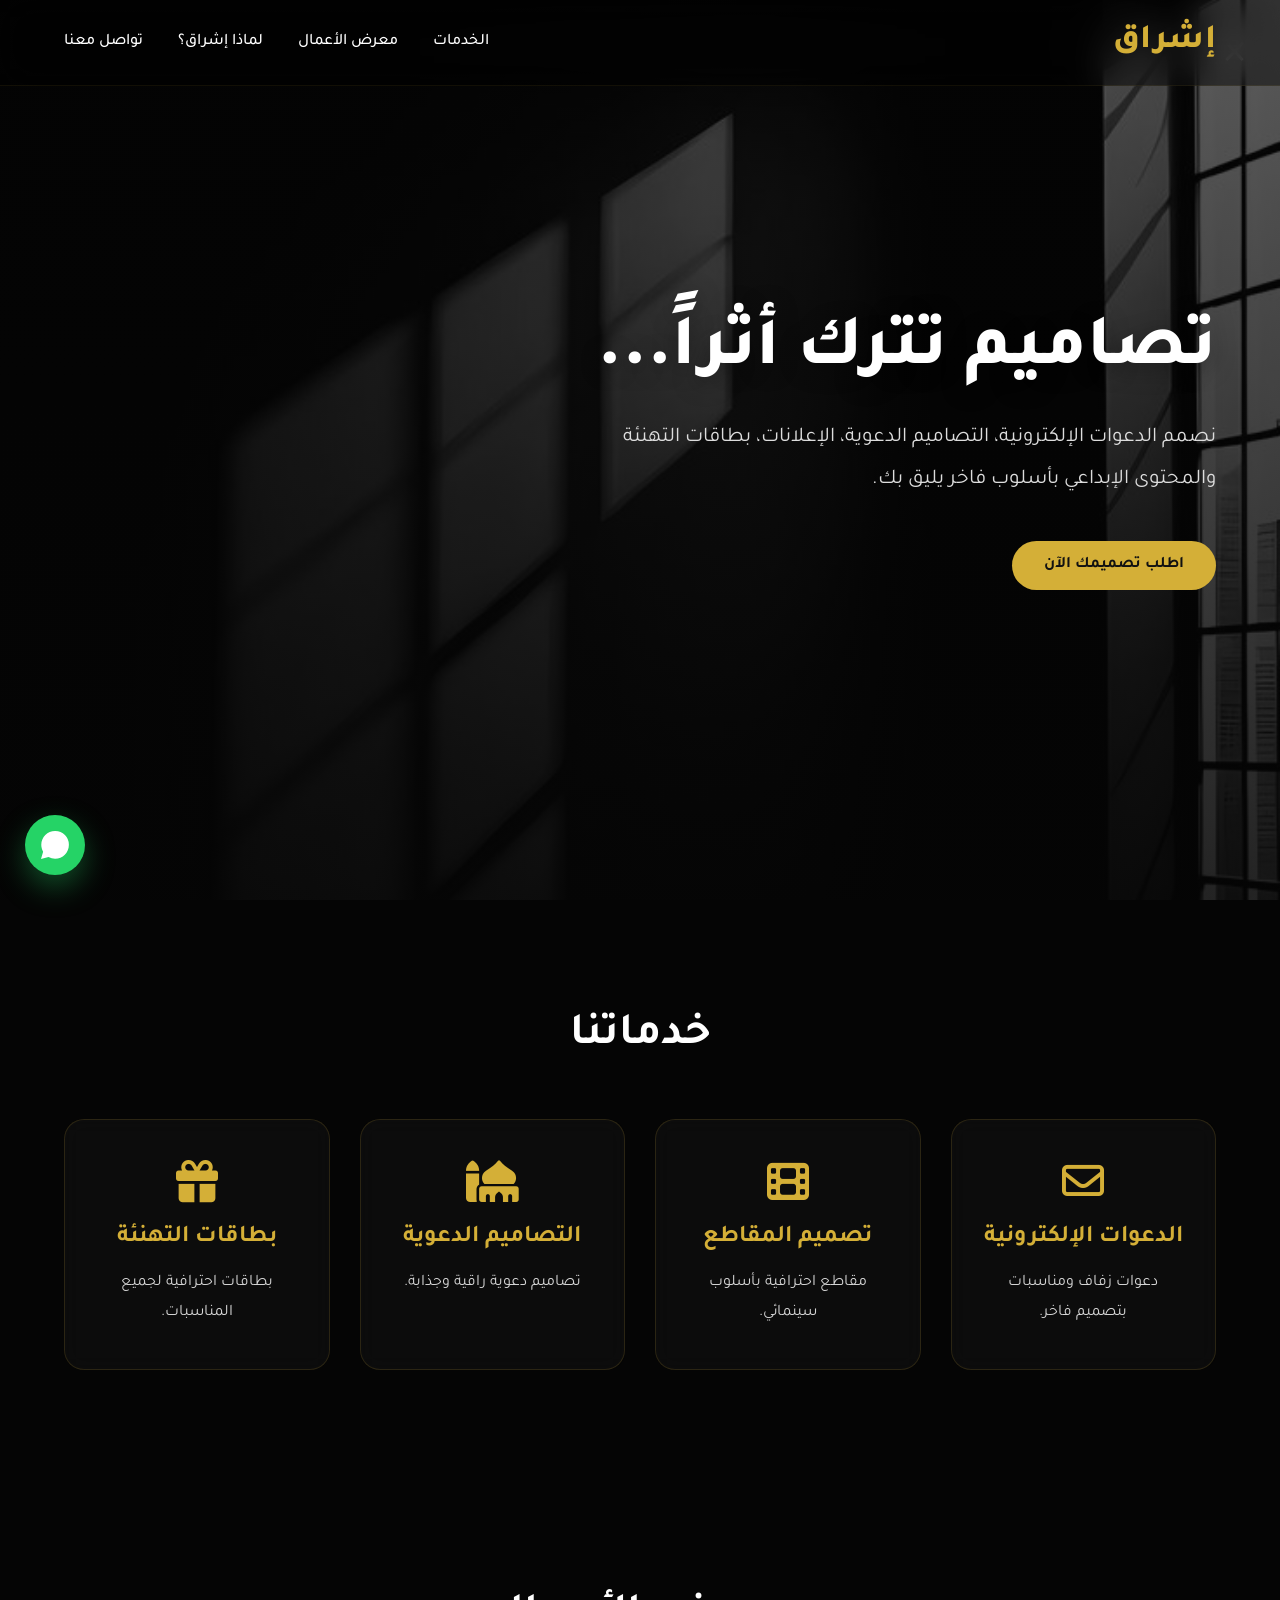
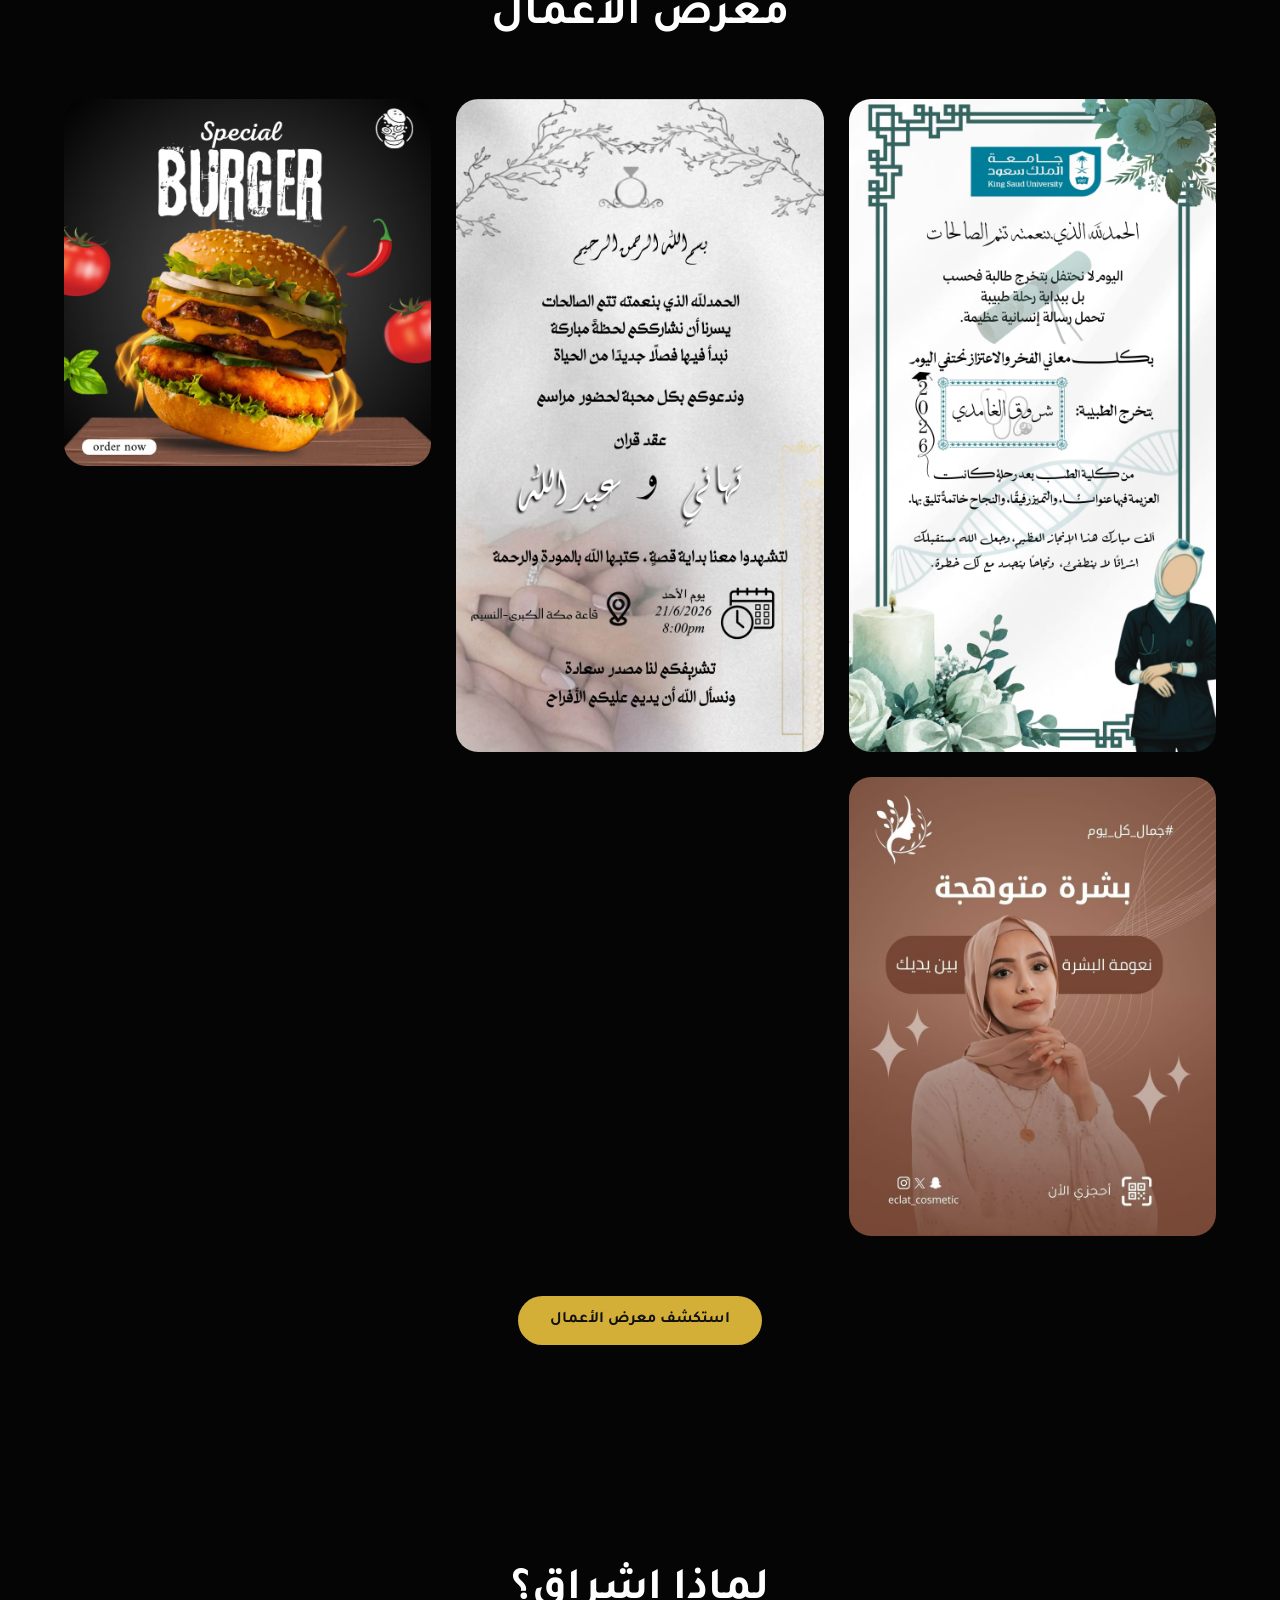
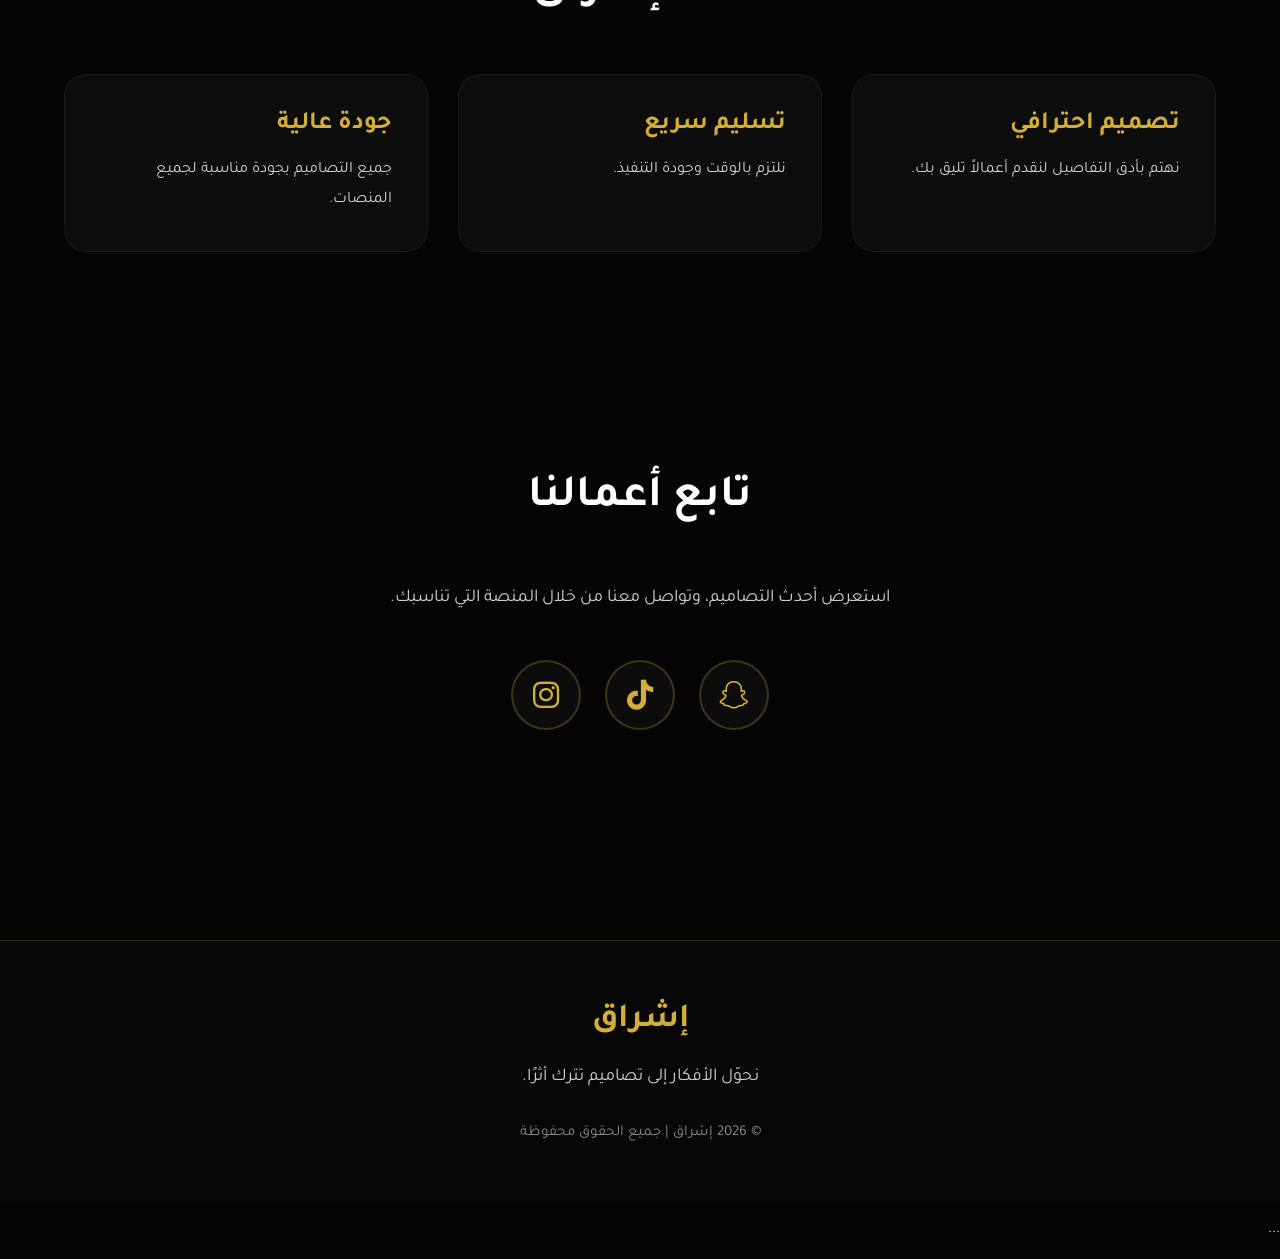
==== commit 26039464: "update website 77" ====
--- a/index.html
+++ b/index.html
@@ -11,6 +11,31 @@
 
 <link href="https://fonts.googleapis.com/css2?family=Tajawal:wght@300;400;500;700;800&display=swap" rel="stylesheet">
 <link rel="stylesheet" href="https://cdnjs.cloudflare.com/ajax/libs/font-awesome/6.7.2/css/all.min.css">
+<!-- SEO -->
+<title>إشراق | تصميم دعوات إلكترونية وتصاميم إبداعية</title>
+
+<meta name="description" content="إشراق تقدم خدمات التصميم الإبداعي مثل الدعوات الإلكترونية، بطاقات التهنئة، التصاميم الدعوية، والإعلانات الرقمية بجودة احترافية.">
+
+<meta name="keywords" content="تصميم دعوات إلكترونية, تصميم بطاقات تهنئة, تصميم إعلانات, مصمم جرافيك, تصاميم إبداعية, إشراق">
+
+<meta name="author" content="إشراق">
+
+<meta name="robots" content="index, follow">
+
+<meta property="og:title" content="إشراق | تصميمات إبداعية">
+
+<meta property="og:description" content="تصاميم احترافية للدعوات الإلكترونية والإعلانات وبطاقات التهنئة.">
+
+<meta property="og:type" content="website">
+<meta property="og:title" content="إشراق | تصميم دعوات إلكترونية وتصاميم إبداعية">
+
+<meta property="og:description" content="نقدم تصاميم إبداعية للدعوات الإلكترونية، بطاقات التهنئة، الإعلانات والتصاميم الرقمية.">
+
+<meta property="og:image" content="assets/images/og-image.jpg">
+
+<meta property="og:type" content="website">
+
+<meta property="og:url" content="رابط موقعك هنا">
 </head>
 
 <body>
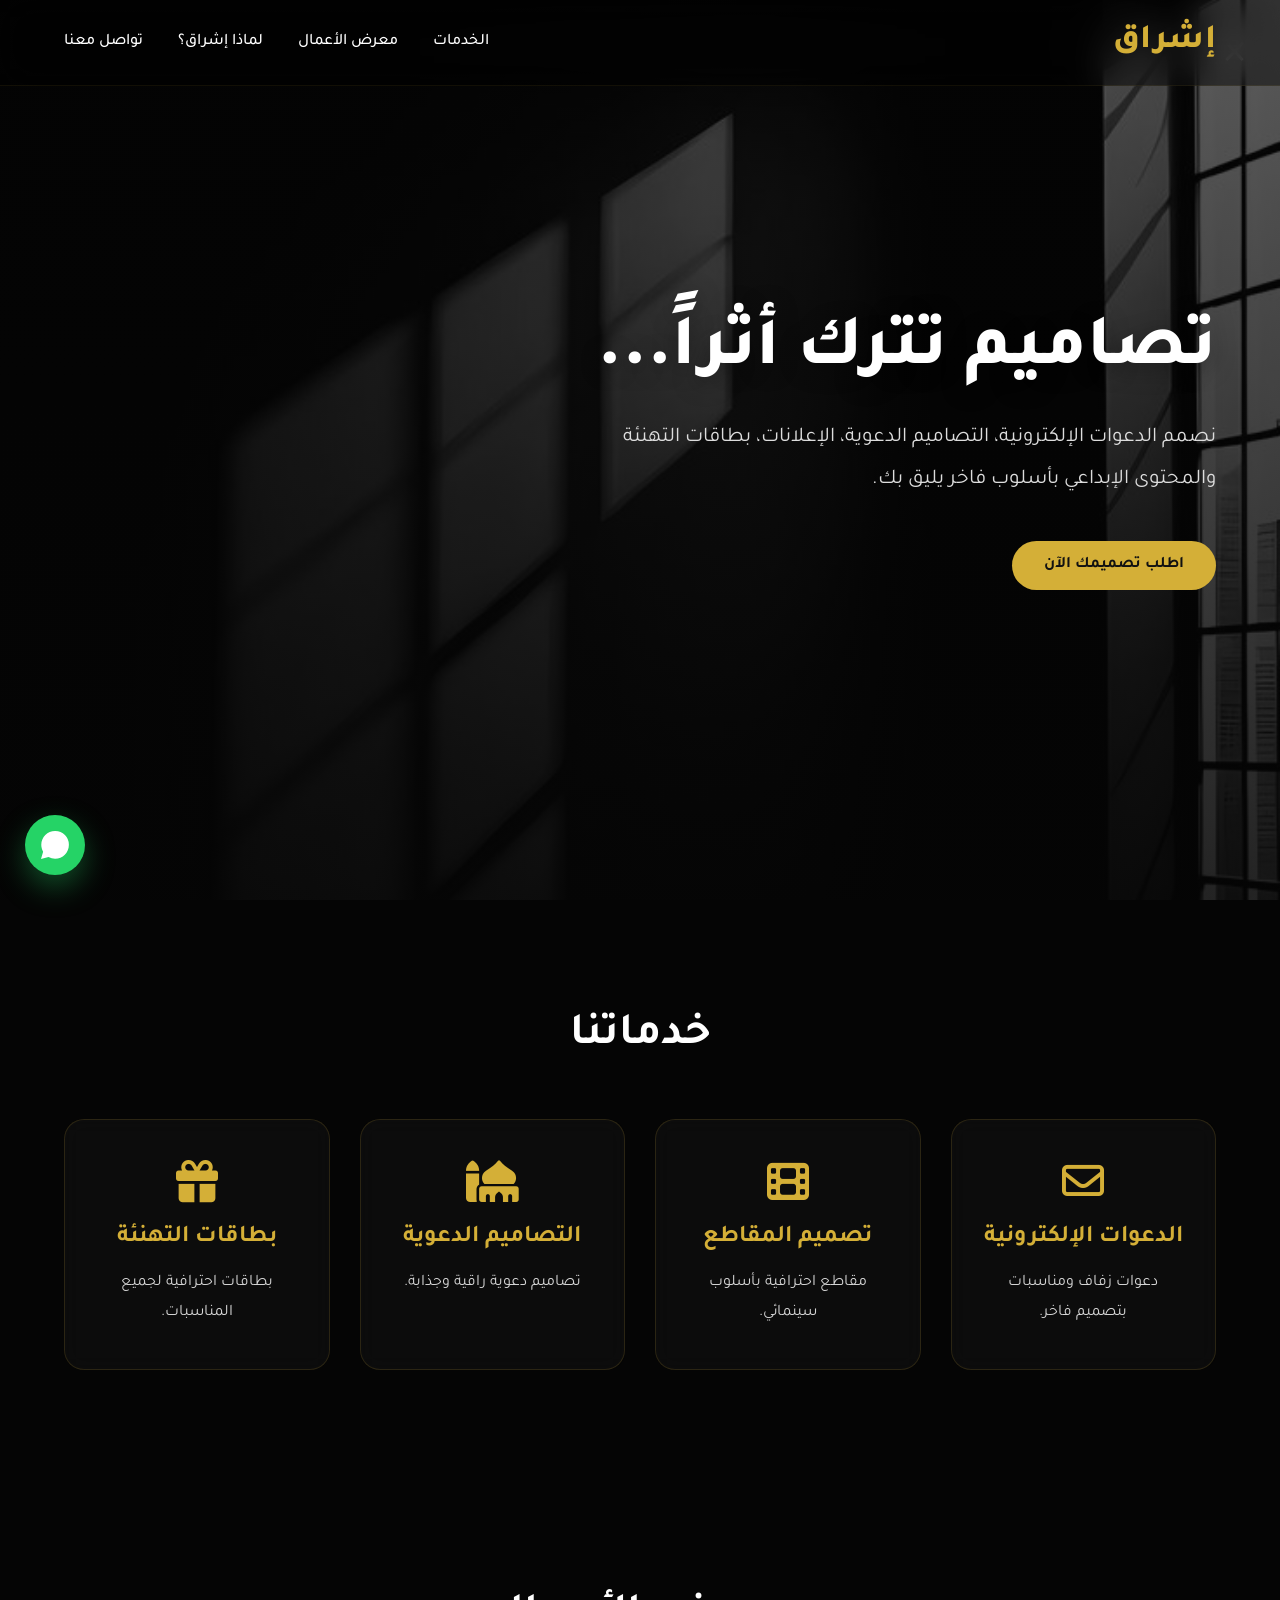
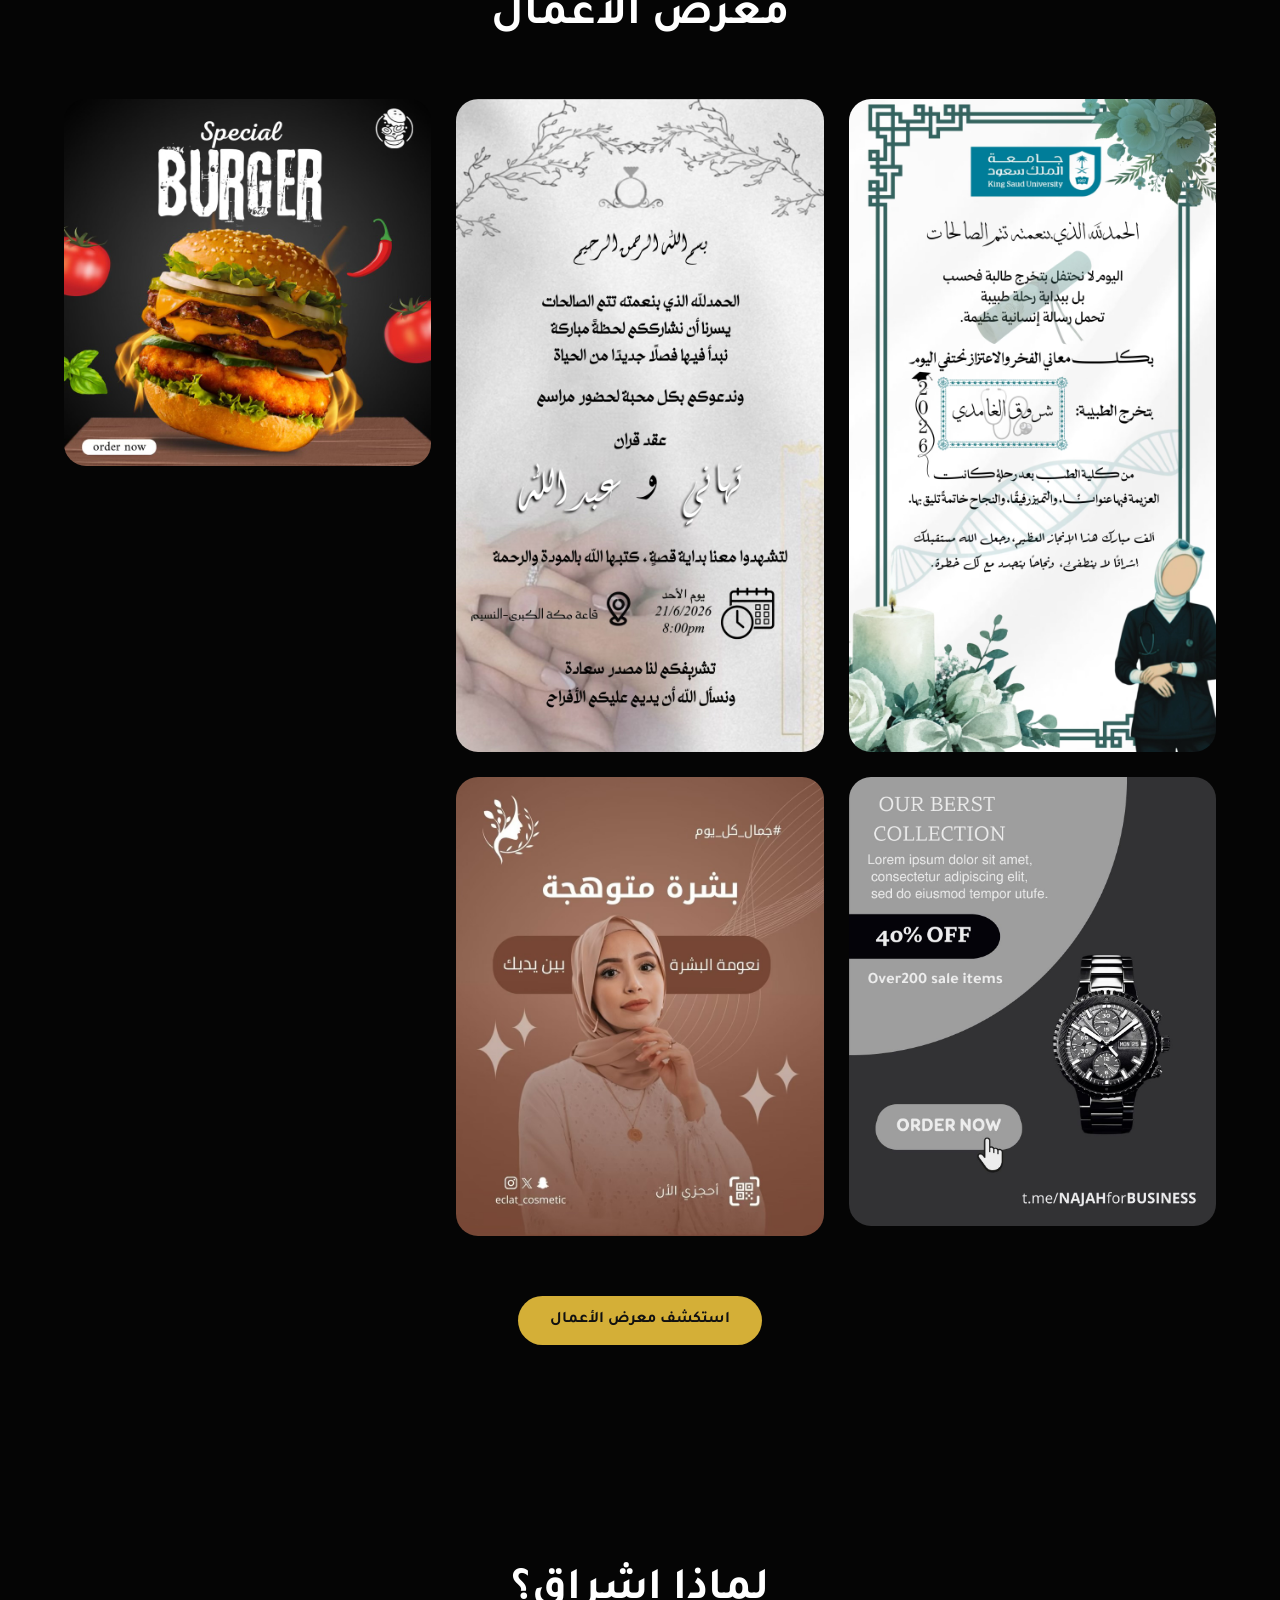
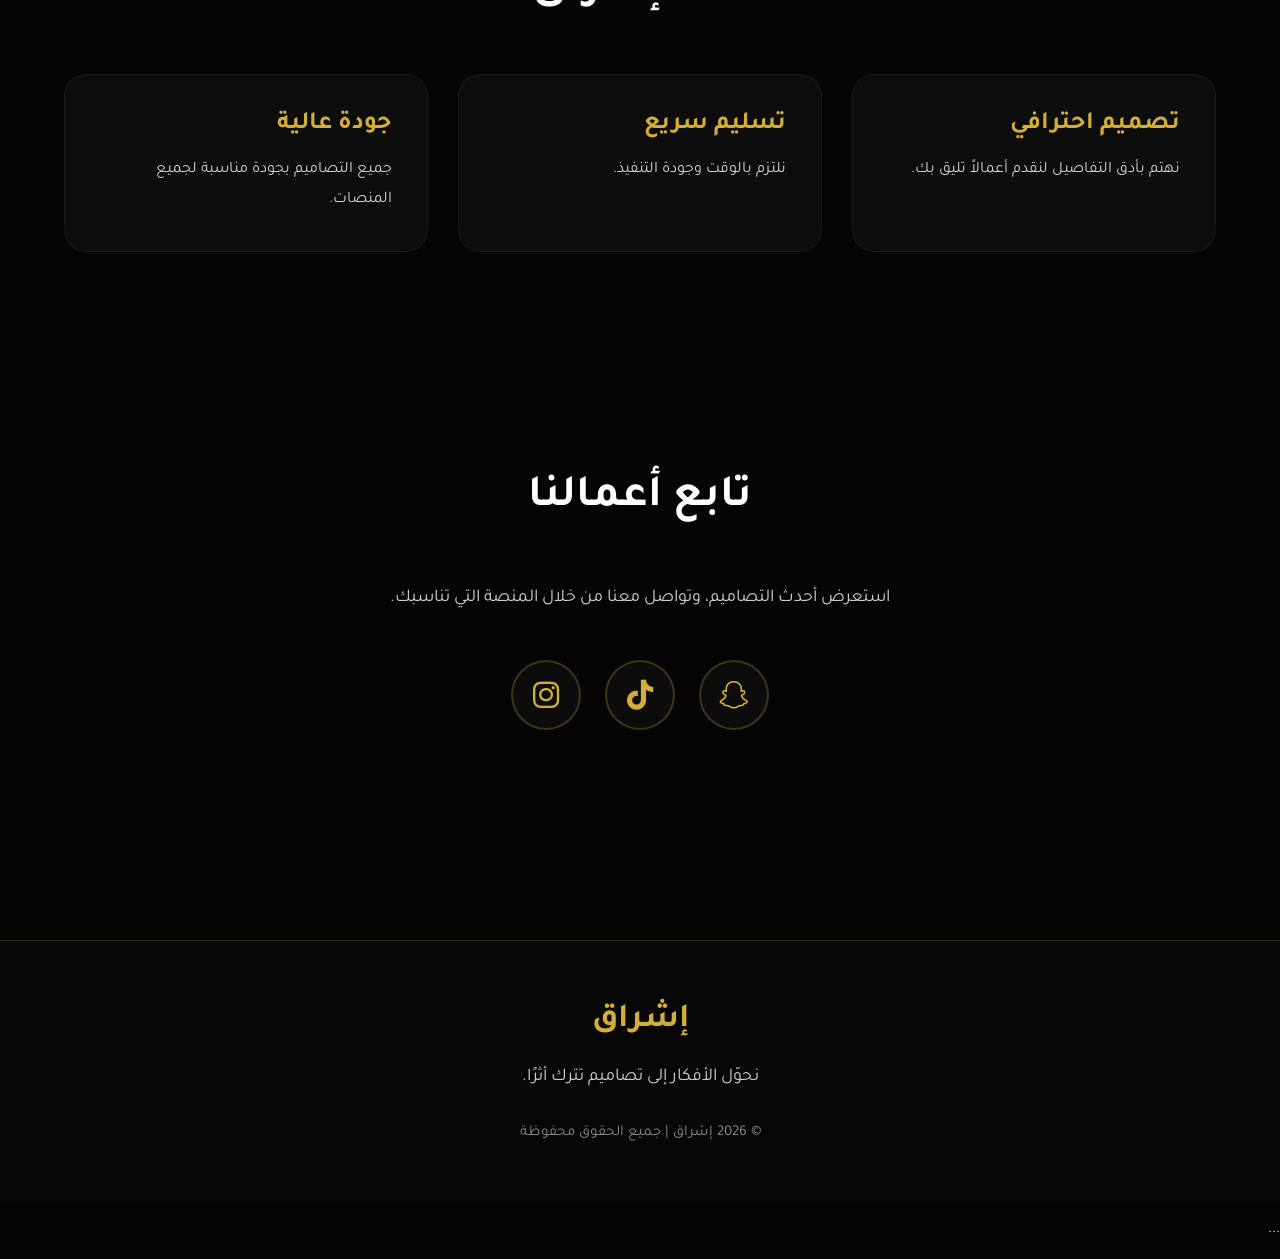
==== commit 4147e605: "add to images" ====
--- a/index.html
+++ b/index.html
@@ -14,28 +14,26 @@
 <!-- SEO -->
 <title>إشراق | تصميم دعوات إلكترونية وتصاميم إبداعية</title>
 
-<meta name="description" content="إشراق تقدم خدمات التصميم الإبداعي مثل الدعوات الإلكترونية، بطاقات التهنئة، التصاميم الدعوية، والإعلانات الرقمية بجودة احترافية.">
-
-<meta name="keywords" content="تصميم دعوات إلكترونية, تصميم بطاقات تهنئة, تصميم إعلانات, مصمم جرافيك, تصاميم إبداعية, إشراق">
+<meta name="description" content="إشراق يقدم خدمات تصميم الدعوات الإلكترونية، بطاقات التهنئة، التصاميم الإعلانية والمحتوى البصري بأسلوب احترافي.">
+
+<meta name="keywords" content="إشراق, تصميم دعوات إلكترونية, تصميم بطاقات تهنئة, تصميم إعلانات, تصميم جرافيك">
 
 <meta name="author" content="إشراق">
 
 <meta name="robots" content="index, follow">
 
-<meta property="og:title" content="إشراق | تصميمات إبداعية">
-
-<meta property="og:description" content="تصاميم احترافية للدعوات الإلكترونية والإعلانات وبطاقات التهنئة.">
+<meta name="language" content="ar">
+
+<meta name="viewport" content="width=device-width, initial-scale=1.0">
+
+
+<!-- Open Graph -->
+<meta property="og:title" content="إشراق | تصميم دعوات إلكترونية وتصاميم إبداعية">
+
+<meta property="og:description" content="خدمات تصميم إبداعية تشمل الدعوات الإلكترونية وبطاقات التهنئة والتصاميم الإعلانية.">
 
 <meta property="og:type" content="website">
-<meta property="og:title" content="إشراق | تصميم دعوات إلكترونية وتصاميم إبداعية">
-
-<meta property="og:description" content="نقدم تصاميم إبداعية للدعوات الإلكترونية، بطاقات التهنئة، الإعلانات والتصاميم الرقمية.">
-
-<meta property="og:image" content="assets/images/og-image.jpg">
-
-<meta property="og:type" content="website">
-
-<meta property="og:url" content="رابط موقعك هنا">
+<meta name="google-site-verification" content="rgB28L2dC1qmv6qMZbgkAt-alQkLtplJJhQXRm25-Mw" />
 </head>
 
 <body>
@@ -193,14 +191,13 @@
 <div class="gallery">
 
 
-
 <img src="assets/images/greeting-cards/greeting-card-02.jpeg">
 
 
 <img src="assets/images/invitations/wedding-invitation-03.jpeg">
 
 <img src="assets/images/advertisements/advertisements-02.jpeg">
-
+<img src="assets/images/advertisements/advertisements-07.jpeg">
 
 <img src="assets/images/advertisements/advertisements-05.jpeg">
 
@@ -365,5 +362,6 @@
     </svg>
 
 </a>
+
 </body>
 </html>
--- a/style.css
+++ b/style.css
@@ -939,4 +939,10 @@
 
 margin-top:60px;
 
+}
+.gallery-item video {
+    width: 100%;
+    height: 250px;
+    object-fit: cover;
+    border-radius: 15px;
 }
